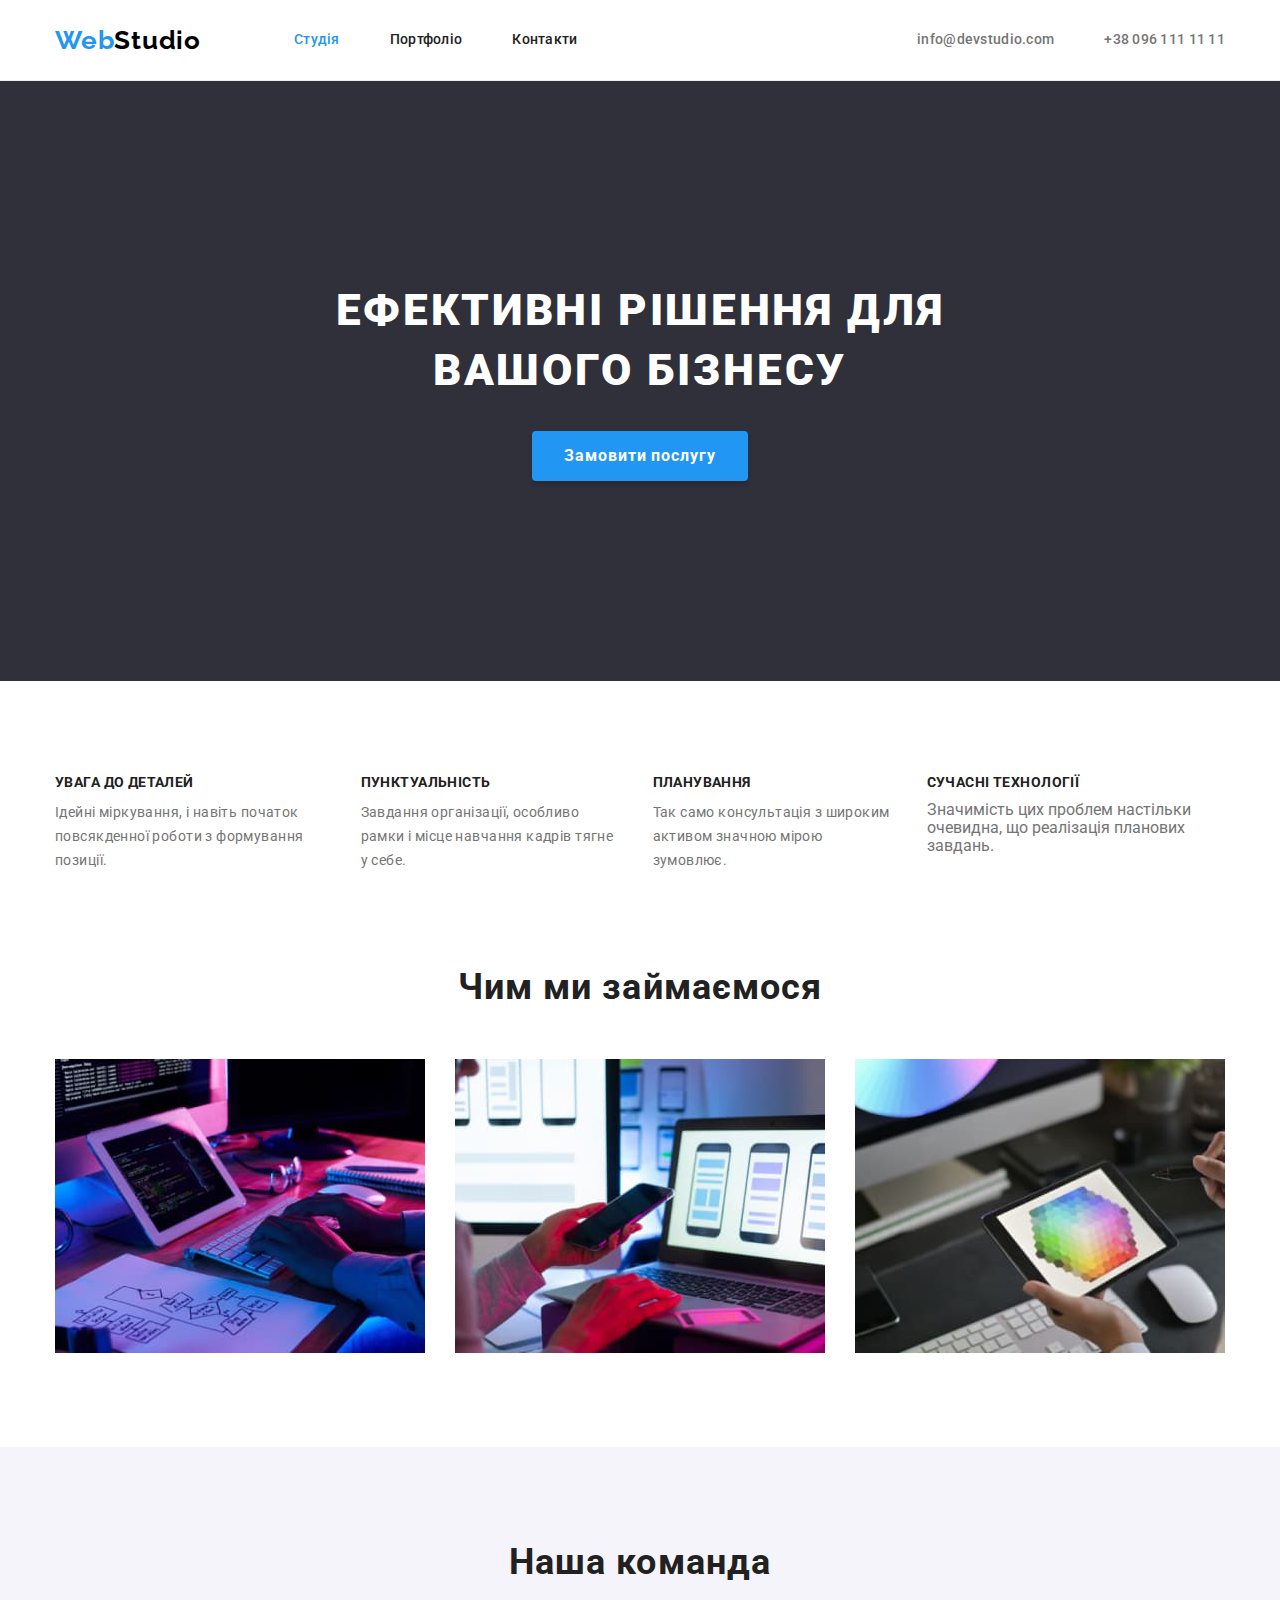
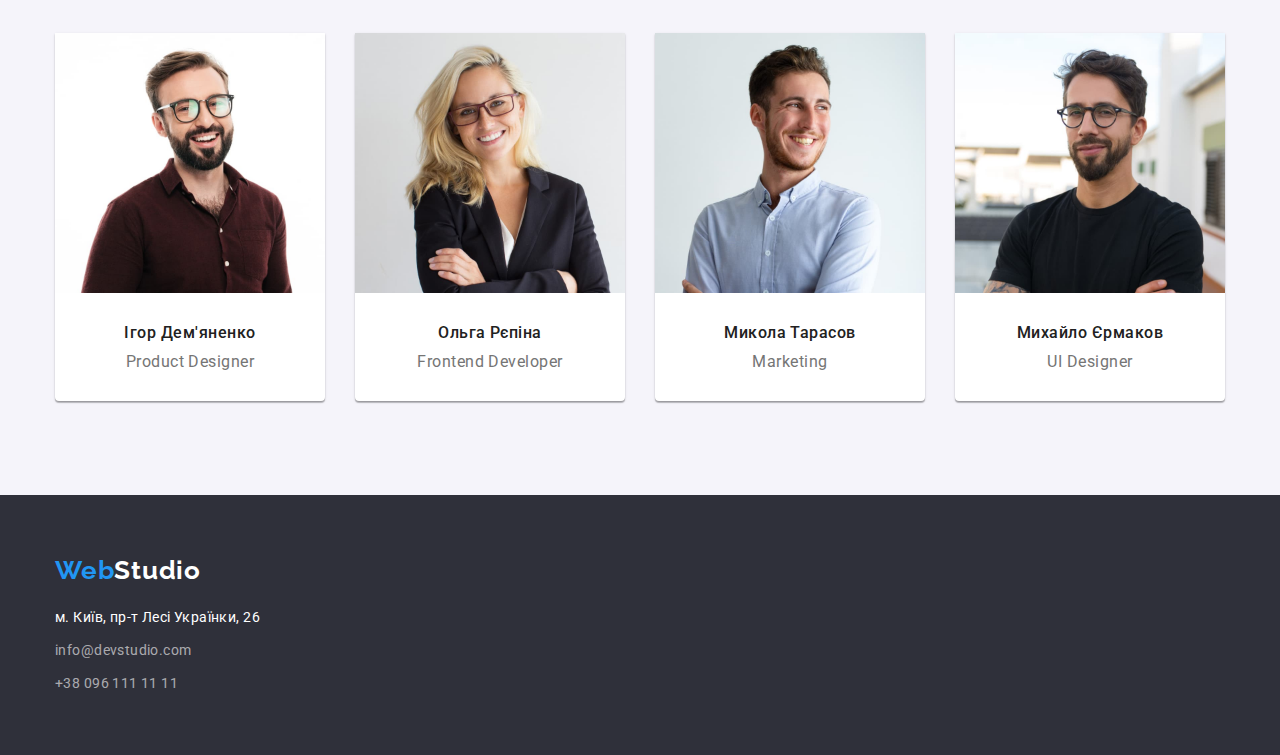
==== index.html @ 53625afb "1" ====
<!DOCTYPE html>
<html lang="uk">
  <head>
    <meta charset="UTF-8" />
    <meta http-equiv="X-UA-Compatible" content="IE=edge" />
    <meta name="viewport" content="width=device-width, initial-scale=1.0" />
    <title>Webstudio</title>
    <link rel="preconnect" href="https://fonts.googleapis.com" />
    <link rel="preconnect" href="https://fonts.gstatic.com" crossorigin />
    <link
      href="https://fonts.googleapis.com/css2?family=Raleway:wght@700&family=Roboto:wght@400;500;700;900&display=swap"
      rel="stylesheet"
    />
    <link
      rel="stylesheet"
      href="https://cdnjs.cloudflare.com/ajax/libs/modern-normalize/1.1.0/modern-normalize.min.css"
    />
    <link rel="stylesheet" href="./css/styles.css" />
  </head>
  <body>
    <!-- HEADER -->
    <header class="header">
      <div class="container head">
        <nav class="main-nav">
          <a href="./index.html" class="logo"
            ><span class="web">Web</span><span class="studio">Studio</span></a
          >
          <ul class="list">
            <li class="item">
              <a href="./index.html" class="link current">Студія</a>
            </li>
            <li class="item">
              <a href="./portfolio.html" class="link">Портфоліо</a>
            </li>
            <li class="item">
              <a href="" class="link">Контакти</a>
            </li>
          </ul>
        </nav>

        <ul class="contacts">
          <li class="item">
            <a href="mailto:info@devstudio.com" class="link">info@devstudio.com</a>
          </li>
          <li class="item">
            <a href="tel:+380961111111" class="link">+38 096 111 11 11</a>
          </li>
        </ul>
      </div>
    </header>

    <main>
      <!-- HERO -->
      <section class="hero">
        <h1 class="title">Ефективні рішення для вашого бізнесу</h1>
        <button type="button" class="hero-button">Замовити послугу</button>
      </section>

      <!-- VALUES -->
      <section class="section value">
        <div class="container">
          <h2 class="section-title hidden">Наші корпоративні цінності</h2>
          <ul class="value-list">
            <li class="item">
              <h3 class="title">УВАГА ДО ДЕТАЛЕЙ</h3>
              <p class="text">
                Ідейні міркування, і навіть початок повсякденної роботи з формування позиції.
              </p>
            </li>
            <li class="item">
              <h3 class="title">ПУНКТУАЛЬНІСТЬ</h3>
              <p class="text">
                Завдання організації, особливо рамки і місце навчання кадрів тягне у себе.
              </p>
            </li>
            <li class="item">
              <h3 class="title">ПЛАНУВАННЯ</h3>
              <p class="text">Так само консультація з широким активом значною мірою зумовлює.</p>
            </li>
            <li class="item">
              <h3 class="title">СУЧАСНІ ТЕХНОЛОГІЇ</h3>
              <p>Значимість цих проблем настільки очевидна, що реалізація планових завдань.</p>
            </li>
          </ul>
        </div>
      </section>

      <!-- LABOUR -->
      <section class="section labour">
        <div class="container">
          <h2 class="section-title">Чим ми займаємося</h2>
          <ul class="labour-list">
            <li class="item">
              <img
                src="./images/desktop.jpg"
                width="370"
                height="294"
                alt="робочий стол з комп'ютером"
                class="labour-image"
              />
            </li>
            <li class="item">
              <img
                src="./images/laptop.jpg"
                width="370"
                height="294"
                alt="ноутбук"
                class="labour-image"
              />
            </li>
            <li class="item">
              <img
                src="./images/tablet.jpg"
                width="370"
                height="294"
                alt="планшет"
                class="labour-image"
              />
            </li>
          </ul>
        </div>
      </section>

      <!-- TEAM -->
      <section class="section team">
        <div class="container">
          <h2 class="section-title">Наша команда</h2>
          <ul class="team-list">
            <li class="item">
              <img
                src="./images/igor-demyanenko.jpg"
                alt="фото чоловіка"
                width="270"
                height="260"
                class="team-member"
              />
              <h3 class="title">Ігор Дем'яненко</h3>
              <p class="text">Product Designer</p>
            </li>
            <li class="item">
              <img
                src="./images/olga-repina.jpg"
                alt="фото жінки"
                width="270"
                height="260"
                class="team-member"
              />
              <h3 class="title">Ольга Рєпіна</h3>
              <p class="text">Frontend Developer</p>
            </li>
            <li class="item">
              <img
                src="./images/micola-tarasov.jpg"
                alt="фото чоловіка"
                width="270"
                height="260"
                class="team-member"
              />
              <h3 class="title">Микола Тарасов</h3>
              <p class="text">Marketing</p>
            </li>
            <li class="item">
              <img
                src="./images/mikhailo-ermakov.jpg"
                alt="фото чоловіка"
                width="270"
                height="260"
                class="team-member"
              />
              <h3 class="title">Михайло Єрмаков</h3>
              <p class="text">UI Designer</p>
            </li>
          </ul>
        </div>
      </section>
    </main>

    <!-- FOOTER -->
    <footer class="foot">
      <div class="container">
        <a href="./index.html" class="logo"
          ><span class="web">Web</span><span class="studio">Studio</span></a
        >
        <address>
          <ul class="adress">
            <li class="street-adress item">
              <a
                href="https://www.google.com.ua/maps/place/%D0%B1%D1%83%D0%BB.+%D0%9B%D0%B5%D1%81%D0%B8+%D0%A3%D0%BA%D1%80%D0%B0%D0%B8%D0%BD%D0%BA%D0%B8,+26,+%D0%9A%D0%B8%D0%B5%D0%B2,+02000/@50.4265841,30.5361971,17z"
                class="link"
                >м. Київ, пр-т Лесі Українки, 26</a
              >
            </li>
            <li class="mail-adress item">
              <a href="mailto:info@devstudio.com" class="link">info@devstudio.com</a>
            </li>
            <li class="phone-adress item">
              <a href="tel:+380961111111" class="link">+38 096 111 11 11</a>
            </li>
          </ul>
        </address>
      </div>
    </footer>
  </body>
</html>
---- css/styles.css ----
:root {
  --main-text-color: #757575;
  --secondary-text-color: #212121;
  --accent-color: #2196f3;
  --main-background-color: #f5f5f5;
  --secondary-background-color: #f5f4fa;
  --white-color: #ffffff;
  --banner-background-color: #2f303a;
  --black-color: #000000;
}

/* RESET */

ul {
  list-style: none;
  padding: 0;
  margin: 0;
}

a {
  text-decoration: none;
  color: inherit;
}

h1,
h2,
h3,
h4,
p {
  margin: 0;
}

img {
  display: block;
  max-width: 100%;
  height: auto;
}

/*  COMMON STYLES */

body {
  max-width: 1600px;
  margin: 0 auto;

  color: var(--main-text-color);
  font-family: 'Roboto', sans-serif;
}

.section {
  padding-top: 94px;
  padding-bottom: 94px;
}

.container {
  width: 1200px;
  margin-left: auto;
  margin-right: auto;
  padding-left: 15px;
  padding-right: 15px;
}

.title {
  color: var(--secondary-text-color);
}

.hidden {
  display: none;
}

.section-title {
  margin-bottom: 50px;

  font-weight: 700;
  font-size: 36px;
  line-height: 1.17;
  text-align: center;
  letter-spacing: 0.03em;
  color: var(--secondary-text-color);
}

/* HEADER */

.header {
  border-bottom: 1px solid #ececec;
}

.head.container {
  display: flex;
  align-items: center;
}

/* LOGO */

.logo {
  margin-right: 93px;

  font-family: 'Raleway', sans-serif;
  font-weight: 700;
  font-size: 26px;
  line-height: 1.19;
  letter-spacing: 0.03em;
  color: var(--accent-color);
}

.logo .studio {
  color: var(--black-color);
}

/*  MAIN NAVIGATION */

.main-nav {
  display: flex;
  align-items: center;
}

.main-nav .list {
  display: flex;
}

.main-nav .item + .item {
  margin-left: 50px;
}

.main-nav .link {
  display: block;
  padding-top: 32px;
  padding-bottom: 32px;

  font-weight: 500;
  font-size: 14px;
  line-height: 1.14;
  letter-spacing: 0.02em;

  color: var(--secondary-text-color);
}

.main-nav .link:hover,
.main-nav .link:focus,
.current.link {
  color: var(--accent-color);
}

/* CONTACTS */

.contacts {
  display: flex;
  margin-left: auto;
}

.contacts .item + .item {
  margin-left: 50px;
}

.contacts .link {
  display: block;
  padding-top: 32px;
  padding-bottom: 32px;

  font-weight: 500;
  font-size: 14px;
  line-height: 1.14;
  letter-spacing: 0.02em;
}

.contacts .link:hover,
.contacts .link:focus {
  color: var(--accent-color);
}

/* HERO */

.hero {
  padding-top: 200px;
  padding-bottom: 200px;

  text-align: center;
  background-color: var(--banner-background-color);
}

.hero .title {
  width: 696px;
  margin-right: auto;
  margin-left: auto;
  margin-bottom: 30px;

  font-weight: 900;
  font-size: 44px;
  line-height: 1.36;
  letter-spacing: 0.06em;
  text-transform: uppercase;
  color: var(--white-color);
}

.hero-button {
  padding: 8px 30px;
  border-radius: 4px;

  font-family: inherit;
  font-weight: 700;
  font-size: 16px;
  line-height: 1.88;
  letter-spacing: 0.06em;
  cursor: pointer;

  color: var(--white-color);
  background-color: var(--accent-color);
  border-color: transparent;

  box-shadow: 0px 4px 4px rgba(0, 0, 0, 0.15);
}

/* VALUES */

.value-list {
  display: flex;
}

.value-list .item:not(:last-child) {
  margin-right: 30px;
}

.section.value {
  padding-bottom: 0;
}

.value-list .title {
  margin-bottom: 10px;

  font-weight: 700;
  font-size: 14px;
  line-height: 1.14;
  letter-spacing: 0.03em;
  text-transform: uppercase;
}

.value-list .text {
  font-weight: 400;
  font-size: 14px;
  line-height: 1.71;
  letter-spacing: 0.03em;
}

/* LABOURS */

.labour-list {
  display: flex;
}

.labour-list .item.item:not(:last-child) {
  margin-right: 30px;
}

/* TEAM */

.team.section {
  background-color: var(--secondary-background-color);
}

.team-list {
  display: flex;
}

.team-list .item:not(:last-child) {
  margin-right: 30px;
}

.team-list .title {
  padding-top: 30px;
  margin-bottom: 10px;

  font-weight: 500;
  font-size: 16px;
  line-height: 1.19;
  text-align: center;
  letter-spacing: 0.03em;
}

.team-list .text {
  padding-bottom: 30px;

  font-weight: 400;
  font-size: 16px;
  line-height: 1.19;
  text-align: center;
  letter-spacing: 0.03em;
}

.team-list .item {
  border-radius: 0px 0px 4px 4px;

  background-color: var(--white-color);
  box-shadow: 0px 1px 3px rgba(0, 0, 0, 0.12), 0px 1px 1px rgba(0, 0, 0, 0.14),
    0px 2px 1px rgba(0, 0, 0, 0.2);
}

/*  FOOTER */

.foot {
  padding-top: 60px;
  padding-bottom: 60px;

  background-color: var(--banner-background-color);
}

.foot .studio {
  color: var(--white-color);
}

.foot .logo {
  display: block;
  margin-bottom: 20px;
  margin-right: 0;
}

.adress .item.item:not(:last-child) {
  margin-bottom: 9px;
}

.adress .link {
  font-weight: 400;
  font-size: 14px;
  line-height: 1.71;
  letter-spacing: 0.03em;
  font-style: normal;
}

.street-adress .link {
  color: var(--white-color);
}

.mail-adress .link,
.phone-adress .link {
  color: rgba(255, 255, 255, 0.6);
}

.adress .link:hover,
.adress .link:focus {
  color: var(--accent-color);
}

/* PORTFOLIO */

/*  BUTTON */

.button-list {
  display: flex;
  justify-content: center;
  margin-bottom: 50px;
}

.button {
  padding: 4px 20px;
  border-radius: 4px;
  border-color: transparent;

  font-family: inherit;
  font-weight: 500;
  font-size: 16px;
  line-height: 1.62;
  letter-spacing: 0.03em;

  color: var(--secondary-text-color);
  background-color: var(--secondary-background-color);
  border-color: transparent;
}

.button-list .item:not(:last-child) {
  margin-right: 8px;
}

.button:hover,
.button:focus {
  color: var(--white-color);
  background-color: var(--accent-color);
  cursor: pointer;
}

/*  WORKS */

.work-list {
  display: flex;
  flex-wrap: wrap;
  gap: 30px;
}

.work-list .item {
  /* flex-basis: calc((100%-2 * 30px) / 3); */
  width: 370px;
}

/* .work-list .item:nth-last-child(n + 4) {
  margin-bottom: 30px;
}

.work-list .item:not(:nth-child(3n)) {
  margin-right: 30px;
} */

.work-list .title {
  margin-bottom: 4px;

  font-weight: 700;
  font-size: 18px;
  line-height: 2;
  letter-spacing: 0.06em;
}

.work-list .text {
  font-weight: 400;
  font-size: 16px;
  line-height: 1.88;
  letter-spacing: 0.03em;
}

.work-item-description {
  padding: 20px 24px;
  border-left: 1px solid #eeeeee;
  border-right: 1px solid #eeeeee;
  border-bottom: 1px solid #eeeeee;
}
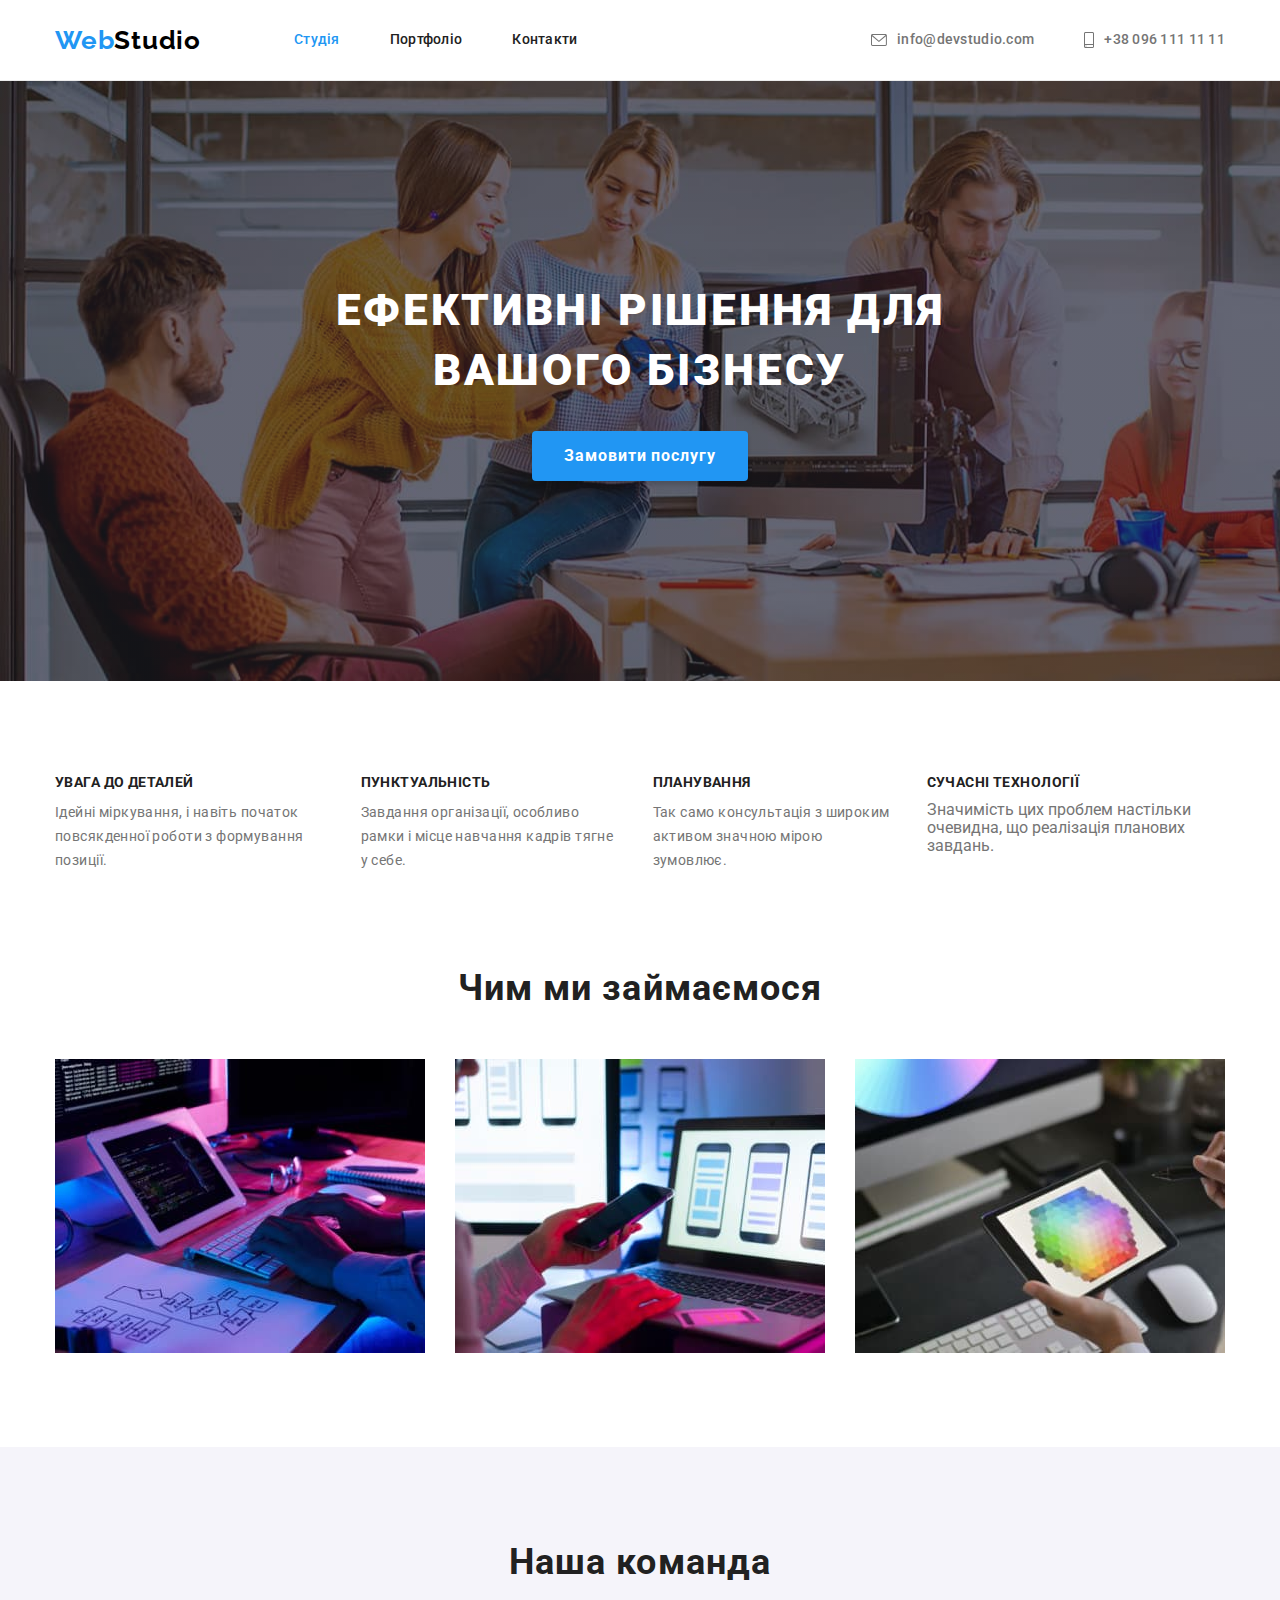
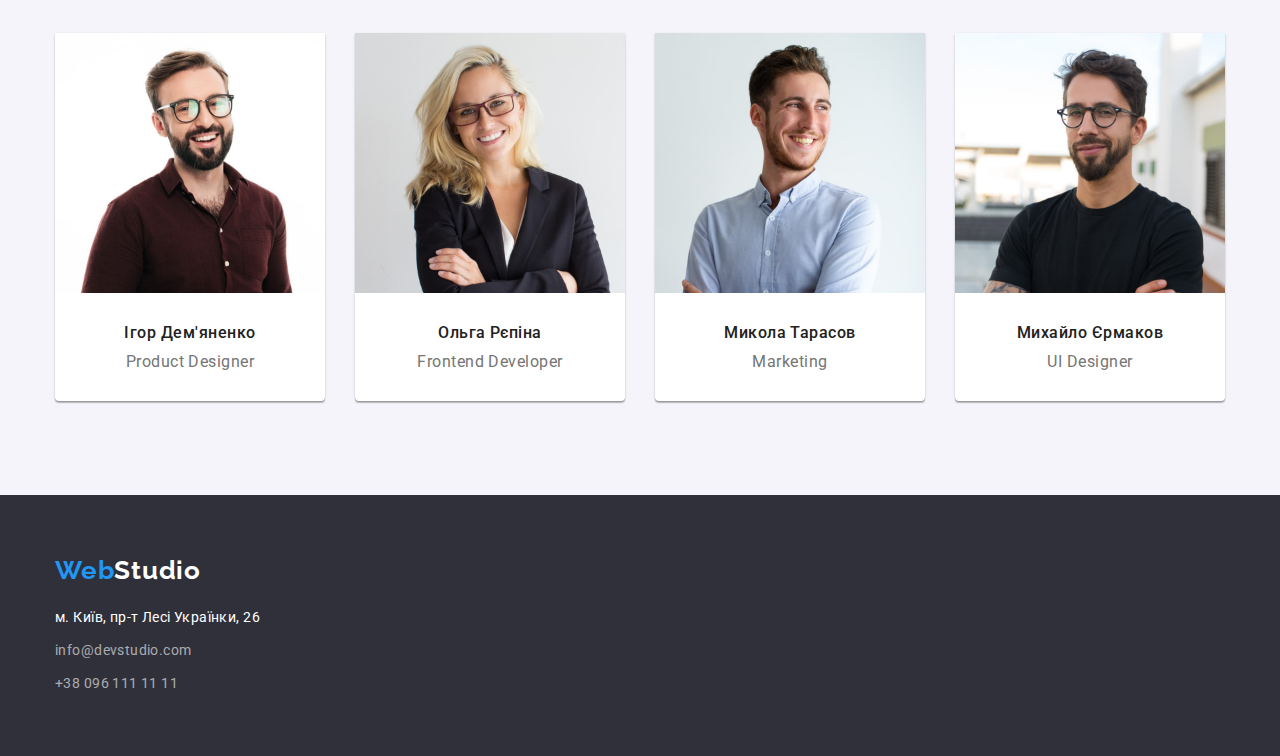
==== commit 16aa321e: "header svg" ====
--- a/index.html
+++ b/index.html
@@ -40,10 +40,20 @@
 
         <ul class="contacts">
           <li class="item">
-            <a href="mailto:info@devstudio.com" class="link">info@devstudio.com</a>
+            <a href="mailto:info@devstudio.com" class="link">
+              <svg width="16" height="12" class="contacts-icon">
+                <use href="./images/icons.svg#icon-envelope"></use>
+              </svg>
+              info@devstudio.com</a
+            >
           </li>
           <li class="item">
-            <a href="tel:+380961111111" class="link">+38 096 111 11 11</a>
+            <a href="tel:+380961111111" class="link">
+              <svg width="10" height="16" class="contacts-icon">
+                <use href="./images/icons.svg#icon-smartphone"></use>
+              </svg>
+              +38 096 111 11 11</a
+            >
           </li>
         </ul>
       </div>
--- a/css/styles.css
+++ b/css/styles.css
@@ -152,7 +152,8 @@
 }
 
 .contacts .link {
-  display: block;
+  display: inline-flex;
+  align-items: center;
   padding-top: 32px;
   padding-bottom: 32px;
 
@@ -160,11 +161,17 @@
   font-size: 14px;
   line-height: 1.14;
   letter-spacing: 0.02em;
+  fill: var(--main-text-color);
+}
+
+.contacts-icon {
+  margin-right: 10px;
 }
 
 .contacts .link:hover,
 .contacts .link:focus {
   color: var(--accent-color);
+  fill: var(--accent-color);
 }
 
 /* HERO */
@@ -175,6 +182,8 @@
 
   text-align: center;
   background-color: var(--banner-background-color);
+  background-image: linear-gradient(to right, rgba(47, 48, 58, 0.4), rgba(47, 48, 58, 0.4)),
+    url(../images/banner.jpg);
 }
 
 .hero .title {
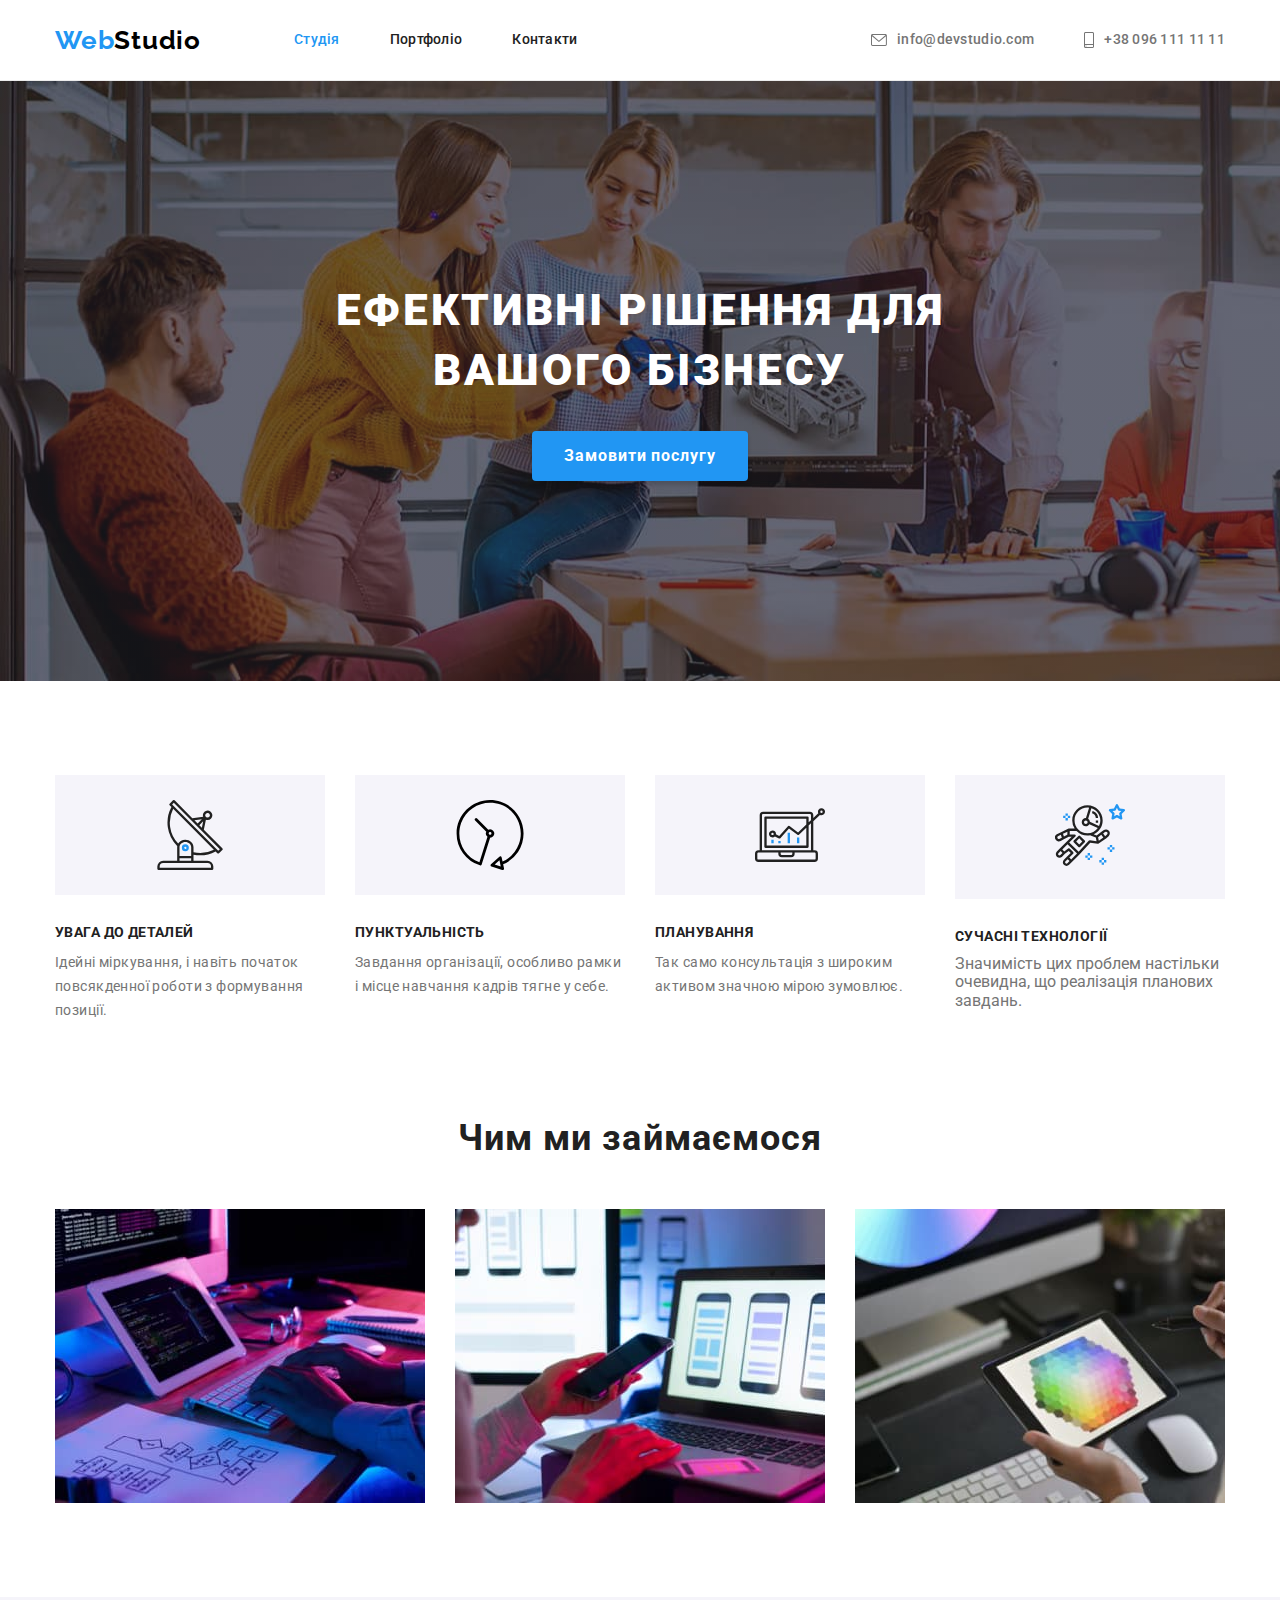
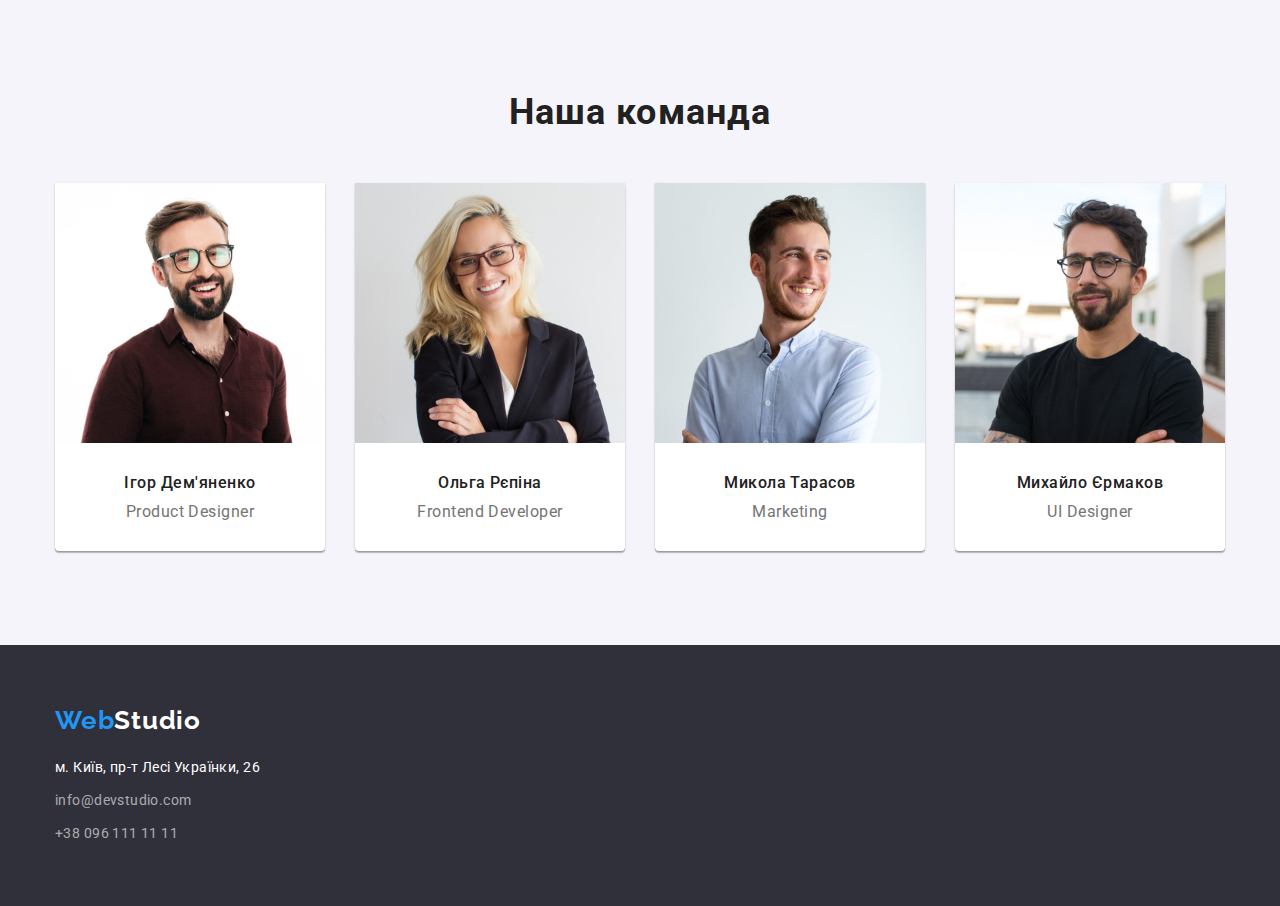
==== commit fb441914: "values-icon" ====
--- a/index.html
+++ b/index.html
@@ -72,22 +72,43 @@
           <h2 class="section-title hidden">Наші корпоративні цінності</h2>
           <ul class="value-list">
             <li class="item">
+              <div class="value-icon-container">
+                <svg width="70" height="70" class="value-icon">
+                  <use href="./images/icons.svg#icon-antenna"></use>
+                </svg>
+              </div>
+
               <h3 class="title">УВАГА ДО ДЕТАЛЕЙ</h3>
               <p class="text">
                 Ідейні міркування, і навіть початок повсякденної роботи з формування позиції.
               </p>
             </li>
             <li class="item">
+              <div class="value-icon-container">
+                <svg width="70" height="70" class="value-icon">
+                  <use href="./images/icons.svg#icon-Vector"></use>
+                </svg>
+              </div>
               <h3 class="title">ПУНКТУАЛЬНІСТЬ</h3>
               <p class="text">
                 Завдання організації, особливо рамки і місце навчання кадрів тягне у себе.
               </p>
             </li>
             <li class="item">
+              <div class="value-icon-container">
+                <svg width="70" height="70" class="value-icon">
+                  <use href="./images/icons.svg#icon-diagram"></use>
+                </svg>
+              </div>
               <h3 class="title">ПЛАНУВАННЯ</h3>
               <p class="text">Так само консультація з широким активом значною мірою зумовлює.</p>
             </li>
             <li class="item">
+              <div class="value-icon-container">
+                <svg width="70" height="70" class="value-astronaut">
+                  <use href="./images/icons.svg#icon-astronaut"></use>
+                </svg>
+              </div>
               <h3 class="title">СУЧАСНІ ТЕХНОЛОГІЇ</h3>
               <p>Значимість цих проблем настільки очевидна, що реалізація планових завдань.</p>
             </li>
--- a/css/styles.css
+++ b/css/styles.css
@@ -249,6 +249,16 @@
   letter-spacing: 0.03em;
 }
 
+.value-icon-container {
+  padding: 25px 100px;
+  margin-bottom: 30px;
+
+  background-color: var(--secondary-background-color);
+}
+
+.value-icon {
+  display: block;
+}
 /* LABOURS */
 
 .labour-list {
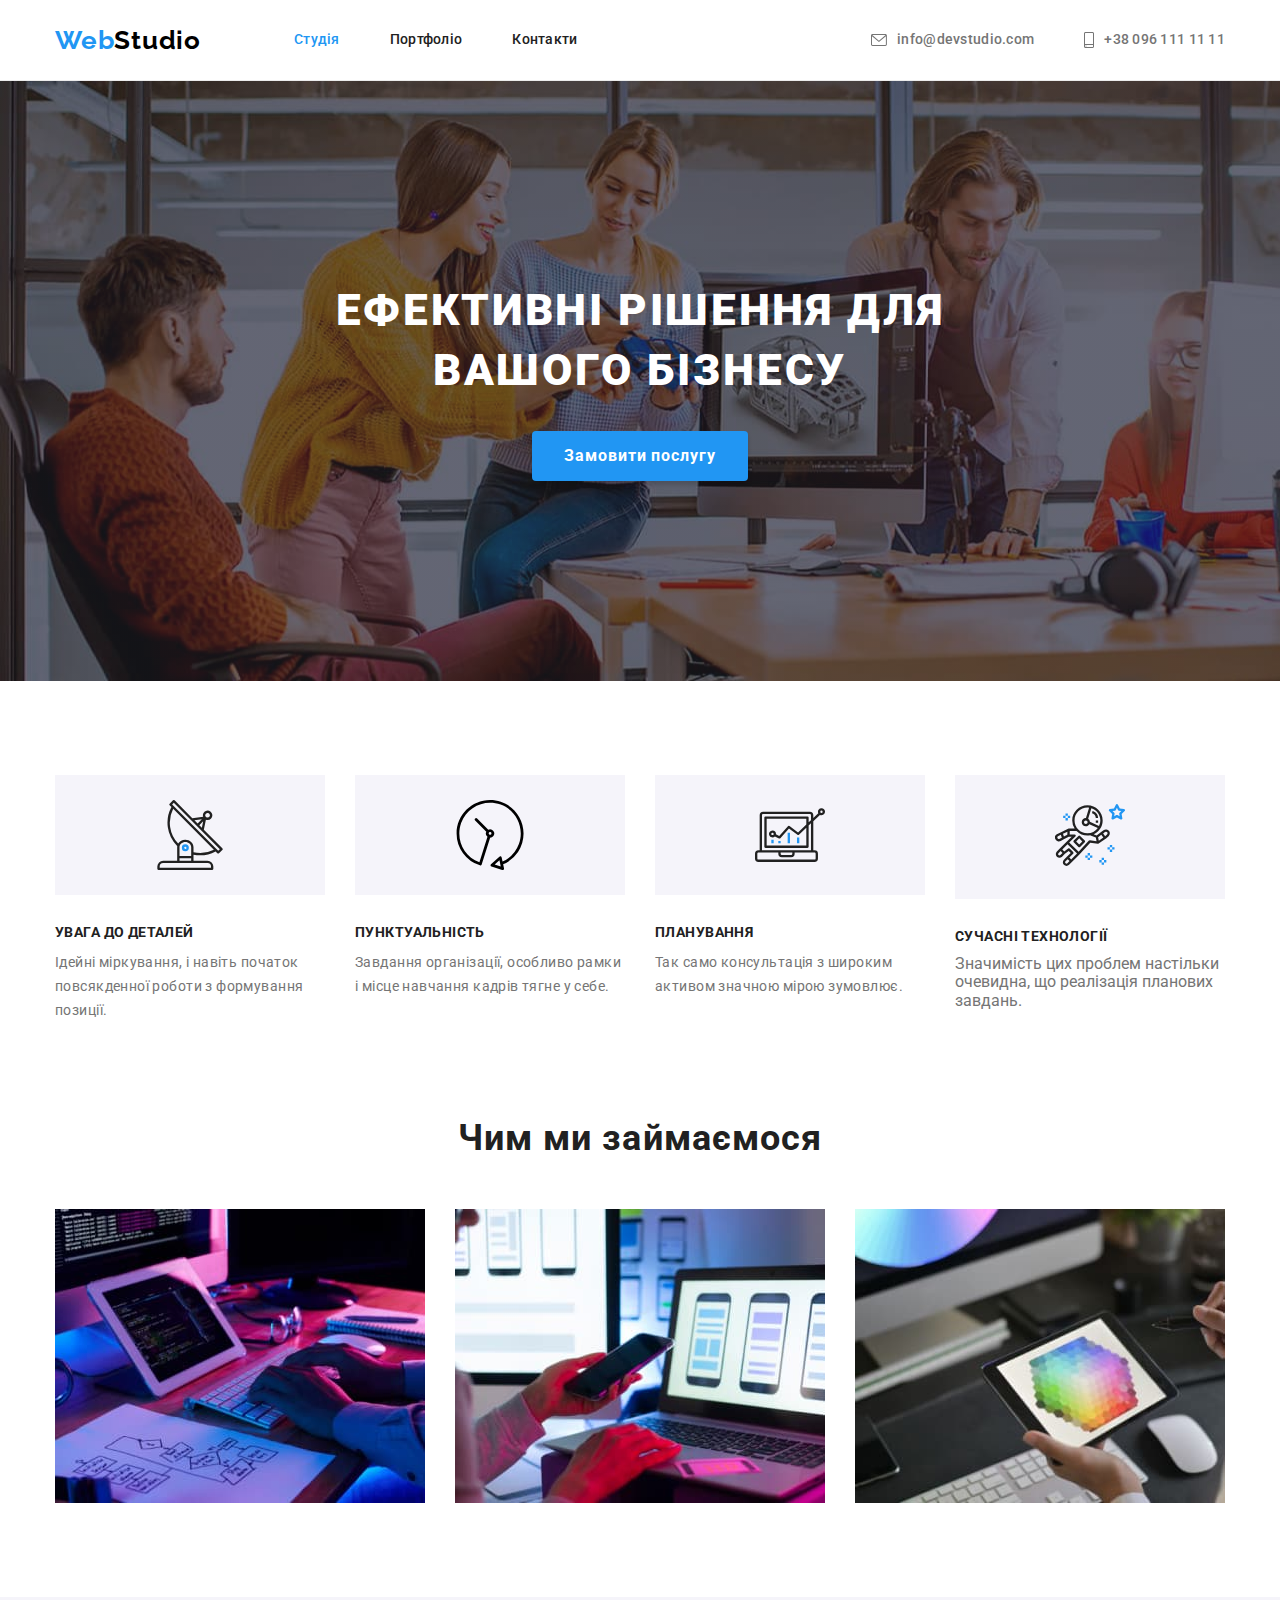
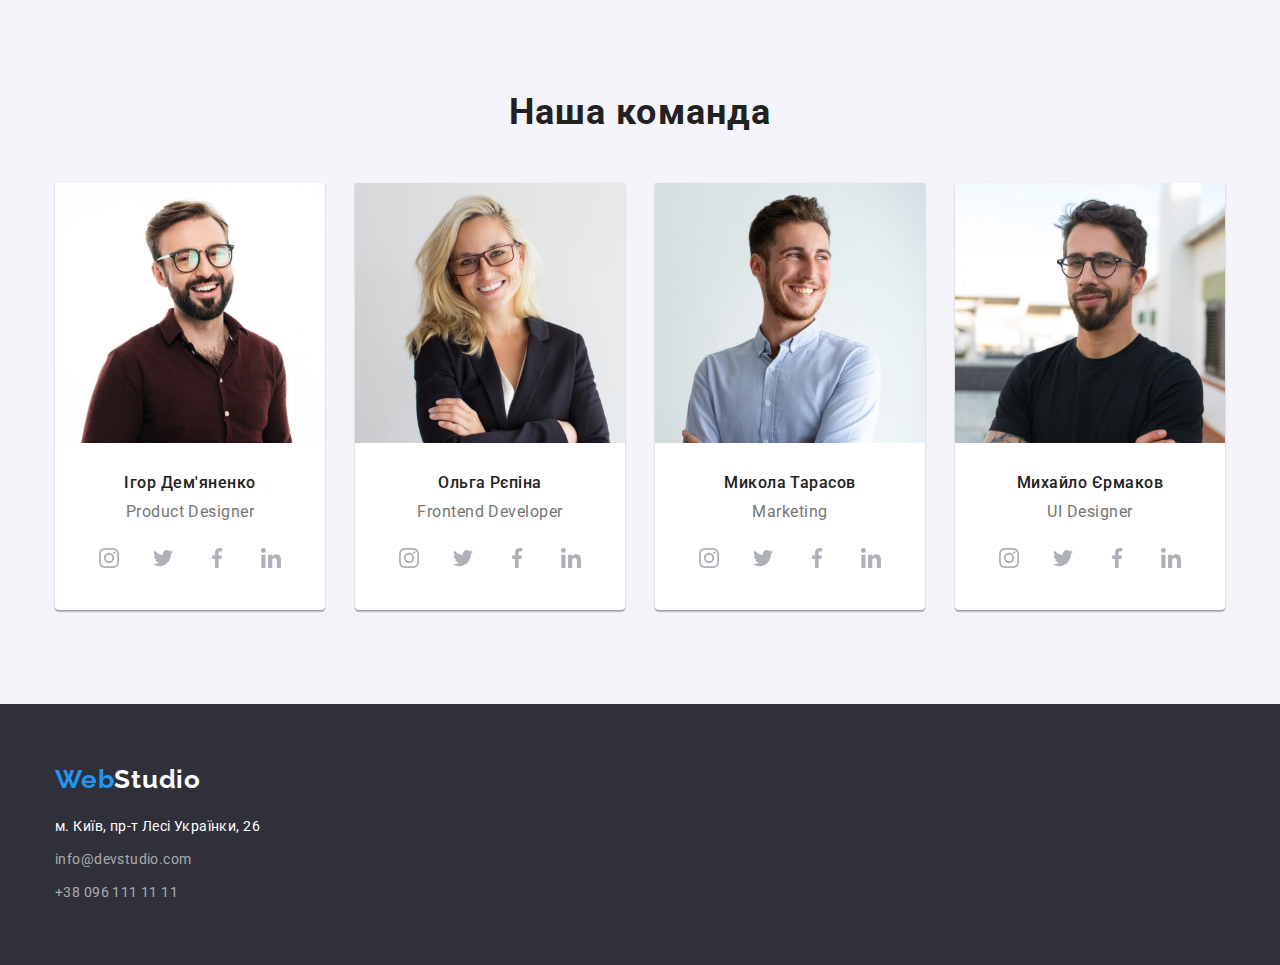
==== commit 1974d734: "team-network-links" ====
--- a/index.html
+++ b/index.html
@@ -167,6 +167,36 @@
               />
               <h3 class="title">Ігор Дем'яненко</h3>
               <p class="text">Product Designer</p>
+              <ul class="team-network-list">
+                <li class="team-network-item">
+                  <a href="" class="team-network-link">
+                    <svg width="20" height="20" class="image-svg network-icon">
+                      <use href="./images/icons.svg#icon-instagram"></use>
+                    </svg>
+                  </a>
+                </li>
+                <li class="team-network-item">
+                  <a href="" class="team-network-link">
+                    <svg width="20" height="20" class="image-svg">
+                      <use href="./images/icons.svg#icon-twitter"></use>
+                    </svg>
+                  </a>
+                </li>
+                <li class="team-network-item">
+                  <a href="" class="team-network-link">
+                    <svg width="20" height="20" class="image-svg">
+                      <use href="./images/icons.svg#icon-facebook"></use>
+                    </svg>
+                  </a>
+                </li>
+                <li class="team-network-item">
+                  <a href="" class="team-network-link">
+                    <svg width="20" height="20" class="image-svg">
+                      <use href="./images/icons.svg#icon-linkedin"></use>
+                    </svg>
+                  </a>
+                </li>
+              </ul>
             </li>
             <li class="item">
               <img
@@ -178,6 +208,36 @@
               />
               <h3 class="title">Ольга Рєпіна</h3>
               <p class="text">Frontend Developer</p>
+              <ul class="team-network-list">
+                <li class="team-network-item">
+                  <a href="" class="team-network-link">
+                    <svg width="20" height="20" class="image-svg network-icon">
+                      <use href="./images/icons.svg#icon-instagram"></use>
+                    </svg>
+                  </a>
+                </li>
+                <li class="team-network-item">
+                  <a href="" class="team-network-link">
+                    <svg width="20" height="20" class="image-svg">
+                      <use href="./images/icons.svg#icon-twitter"></use>
+                    </svg>
+                  </a>
+                </li>
+                <li class="team-network-item">
+                  <a href="" class="team-network-link">
+                    <svg width="20" height="20" class="image-svg">
+                      <use href="./images/icons.svg#icon-facebook"></use>
+                    </svg>
+                  </a>
+                </li>
+                <li class="team-network-item">
+                  <a href="" class="team-network-link">
+                    <svg width="20" height="20" class="image-svg">
+                      <use href="./images/icons.svg#icon-linkedin"></use>
+                    </svg>
+                  </a>
+                </li>
+              </ul>
             </li>
             <li class="item">
               <img
@@ -189,6 +249,36 @@
               />
               <h3 class="title">Микола Тарасов</h3>
               <p class="text">Marketing</p>
+              <ul class="team-network-list">
+                <li class="team-network-item">
+                  <a href="" class="team-network-link">
+                    <svg width="20" height="20" class="image-svg network-icon">
+                      <use href="./images/icons.svg#icon-instagram"></use>
+                    </svg>
+                  </a>
+                </li>
+                <li class="team-network-item">
+                  <a href="" class="team-network-link">
+                    <svg width="20" height="20" class="image-svg">
+                      <use href="./images/icons.svg#icon-twitter"></use>
+                    </svg>
+                  </a>
+                </li>
+                <li class="team-network-item">
+                  <a href="" class="team-network-link">
+                    <svg width="20" height="20" class="image-svg">
+                      <use href="./images/icons.svg#icon-facebook"></use>
+                    </svg>
+                  </a>
+                </li>
+                <li class="team-network-item">
+                  <a href="" class="team-network-link">
+                    <svg width="20" height="20" class="image-svg">
+                      <use href="./images/icons.svg#icon-linkedin"></use>
+                    </svg>
+                  </a>
+                </li>
+              </ul>
             </li>
             <li class="item">
               <img
@@ -200,6 +290,36 @@
               />
               <h3 class="title">Михайло Єрмаков</h3>
               <p class="text">UI Designer</p>
+              <ul class="team-network-list">
+                <li class="team-network-item">
+                  <a href="" class="team-network-link">
+                    <svg width="20" height="20" class="image-svg network-icon">
+                      <use href="./images/icons.svg#icon-instagram"></use>
+                    </svg>
+                  </a>
+                </li>
+                <li class="team-network-item">
+                  <a href="" class="team-network-link">
+                    <svg width="20" height="20" class="image-svg">
+                      <use href="./images/icons.svg#icon-twitter"></use>
+                    </svg>
+                  </a>
+                </li>
+                <li class="team-network-item">
+                  <a href="" class="team-network-link">
+                    <svg width="20" height="20" class="image-svg">
+                      <use href="./images/icons.svg#icon-facebook"></use>
+                    </svg>
+                  </a>
+                </li>
+                <li class="team-network-item">
+                  <a href="" class="team-network-link">
+                    <svg width="20" height="20" class="image-svg">
+                      <use href="./images/icons.svg#icon-linkedin"></use>
+                    </svg>
+                  </a>
+                </li>
+              </ul>
             </li>
           </ul>
         </div>
--- a/css/styles.css
+++ b/css/styles.css
@@ -7,6 +7,7 @@
   --white-color: #ffffff;
   --banner-background-color: #2f303a;
   --black-color: #000000;
+  --background-icon0color: #afb1b8;
 }
 
 /* RESET */
@@ -36,6 +37,12 @@
   height: auto;
 }
 
+/* UTILITES */
+
+.image-svg {
+  display: block;
+}
+
 /*  COMMON STYLES */
 
 body {
@@ -295,7 +302,7 @@
 }
 
 .team-list .text {
-  padding-bottom: 30px;
+  margin-bottom: 15px;
 
   font-weight: 400;
   font-size: 16px;
@@ -304,12 +311,37 @@
   letter-spacing: 0.03em;
 }
 
-.team-list .item {
+.team-list > .item {
   border-radius: 0px 0px 4px 4px;
 
   background-color: var(--white-color);
   box-shadow: 0px 1px 3px rgba(0, 0, 0, 0.12), 0px 1px 1px rgba(0, 0, 0, 0.14),
     0px 2px 1px rgba(0, 0, 0, 0.2);
+}
+
+.team-network-list {
+  display: inline-flex;
+  padding-right: 32px;
+  padding-bottom: 30px;
+  padding-left: 32px;
+}
+
+.team-network-item:not(:last-child) {
+  margin-right: 10px;
+}
+
+.team-network-link {
+  display: inline-flex;
+  padding: 12px;
+  border-radius: 50%;
+
+  fill: var(--background-icon0color);
+}
+
+.team-network-link:hover,
+.team-network-link:focus {
+  fill: var(--white-color);
+  background-color: var(--accent-color);
 }
 
 /*  FOOTER */
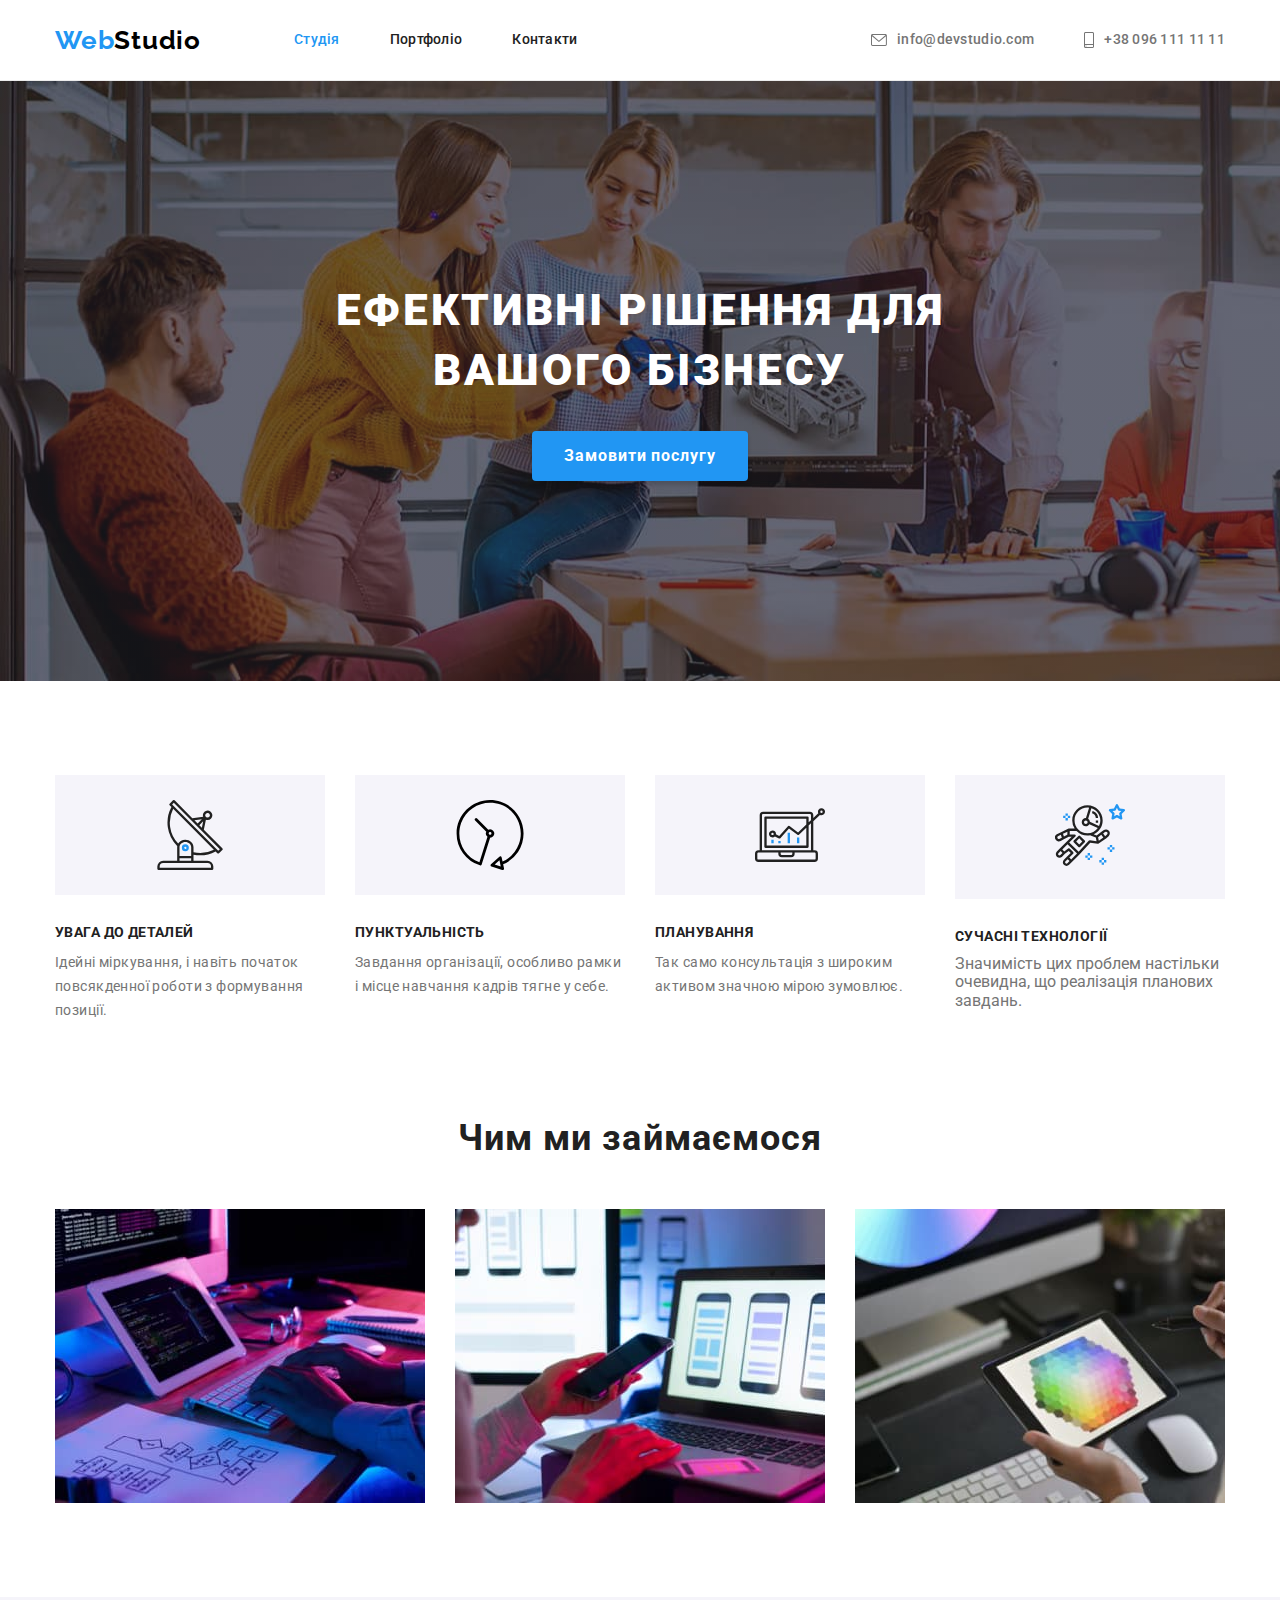
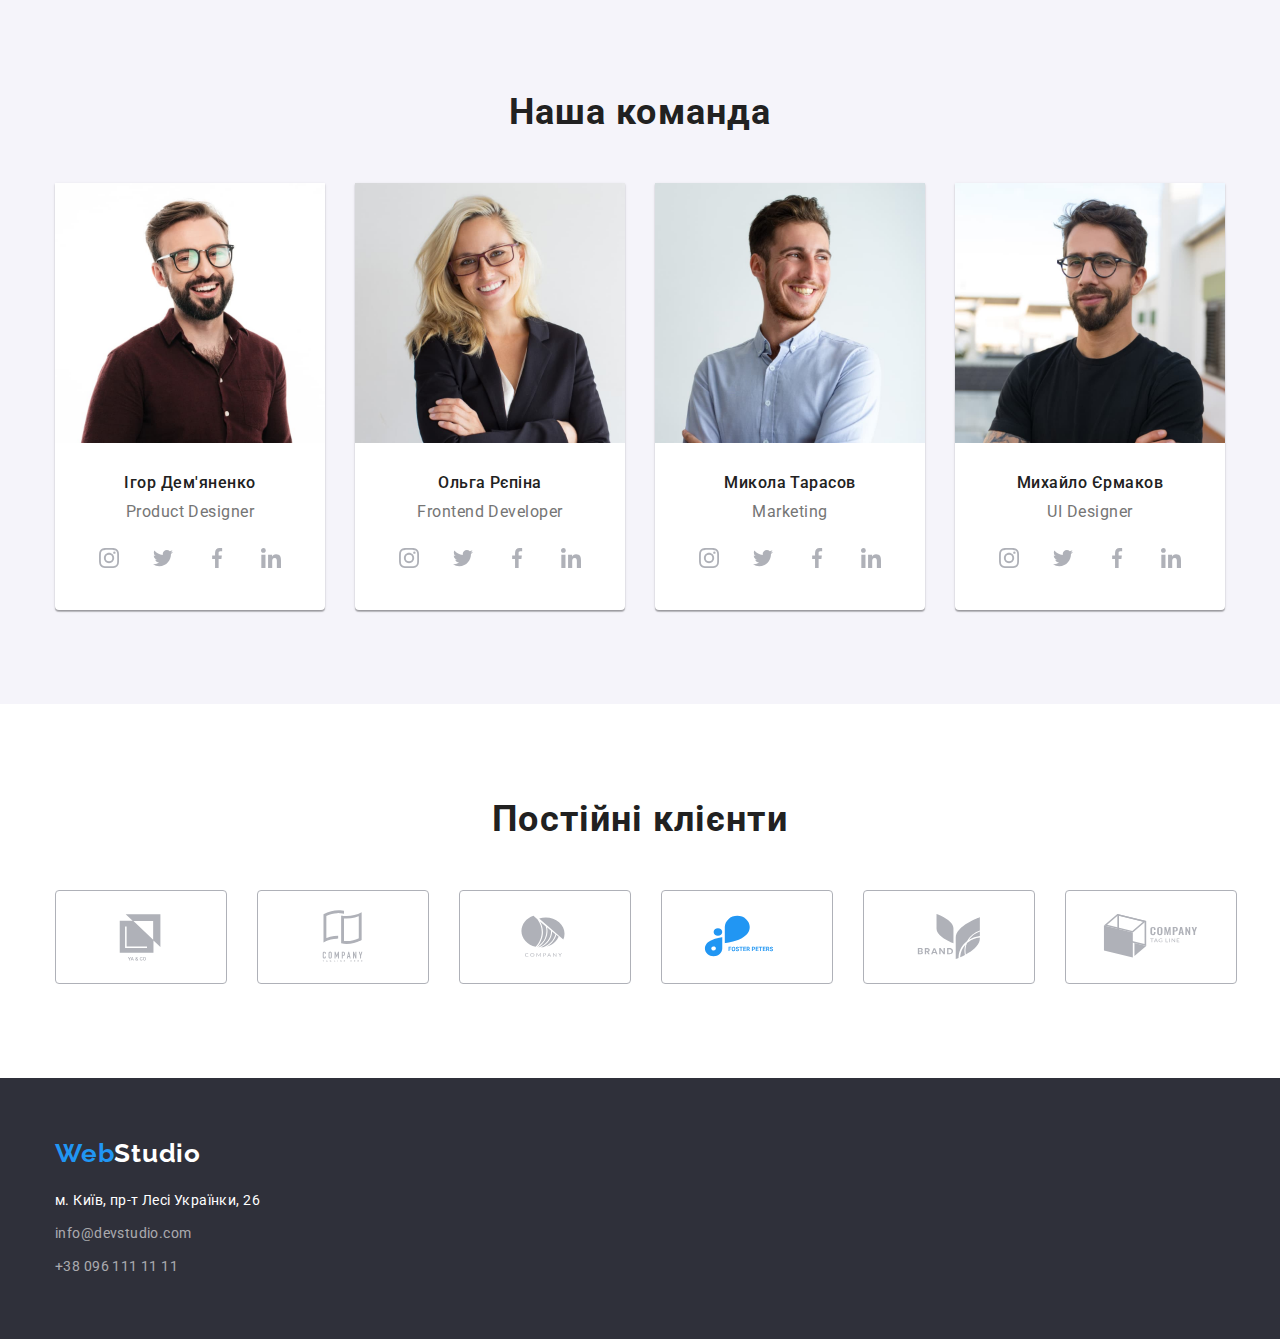
==== commit 92fd3bce: "clients position" ====
--- a/index.html
+++ b/index.html
@@ -324,6 +324,57 @@
           </ul>
         </div>
       </section>
+
+      <!-- ПЩСТІЙНІ КЛІЄНТИ -->
+      <section class="section">
+        <div class="container">
+          <h2 class="section-title">Постійні клієнти</h2>
+          <ul class="clients-list">
+            <li class="clients-item">
+              <a href="" class="clients-link">
+                <svg width="106" height="60">
+                  <use href="./images/icons.svg#icon-client-1"></use>
+                </svg>
+              </a>
+            </li>
+            <li class="clients-item">
+              <a href="" class="clients-link">
+                <svg width="106" height="60">
+                  <use href="./images/icons.svg#icon-client-2"></use>
+                </svg>
+              </a>
+            </li>
+            <li class="clients-item">
+              <a href="" class="clients-link">
+                <svg width="106" height="60">
+                  <use href="./images/icons.svg#icon-client-3"></use>
+                </svg>
+              </a>
+            </li>
+            <li class="clients-item">
+              <a href="" class="clients-link">
+                <svg width="106" height="60">
+                  <use href="./images/icons.svg#icon-client-4"></use>
+                </svg>
+              </a>
+            </li>
+            <li class="clients-item">
+              <a href="" class="clients-link">
+                <svg width="106" height="60">
+                  <use href="./images/icons.svg#icon-client-5"></use>
+                </svg>
+              </a>
+            </li>
+            <li class="clients-item">
+              <a href="" class="clients-link">
+                <svg width="106" height="60">
+                  <use href="./images/icons.svg#icon-client-6"></use>
+                </svg>
+              </a>
+            </li>
+          </ul>
+        </div>
+      </section>
     </main>
 
     <!-- FOOTER -->
--- a/css/styles.css
+++ b/css/styles.css
@@ -7,7 +7,7 @@
   --white-color: #ffffff;
   --banner-background-color: #2f303a;
   --black-color: #000000;
-  --background-icon0color: #afb1b8;
+  --background-icon-color: #afb1b8;
 }
 
 /* RESET */
@@ -335,13 +335,36 @@
   padding: 12px;
   border-radius: 50%;
 
-  fill: var(--background-icon0color);
+  fill: var(--background-icon-color);
 }
 
 .team-network-link:hover,
 .team-network-link:focus {
   fill: var(--white-color);
   background-color: var(--accent-color);
+}
+
+/* CLIENTS */
+
+.clients-list {
+  display: flex;
+}
+
+.clients-item {
+  border: 1px solid #afb1b8;
+  border-radius: 4px;
+}
+
+.clients-item:not(:last-child) {
+  margin-right: 30px;
+
+  border: 1px solid var(--background-icon-color);
+  border-radius: 4px;
+}
+
+.clients-link {
+  display: inline-flex;
+  padding: 16px 32px;
 }
 
 /*  FOOTER */
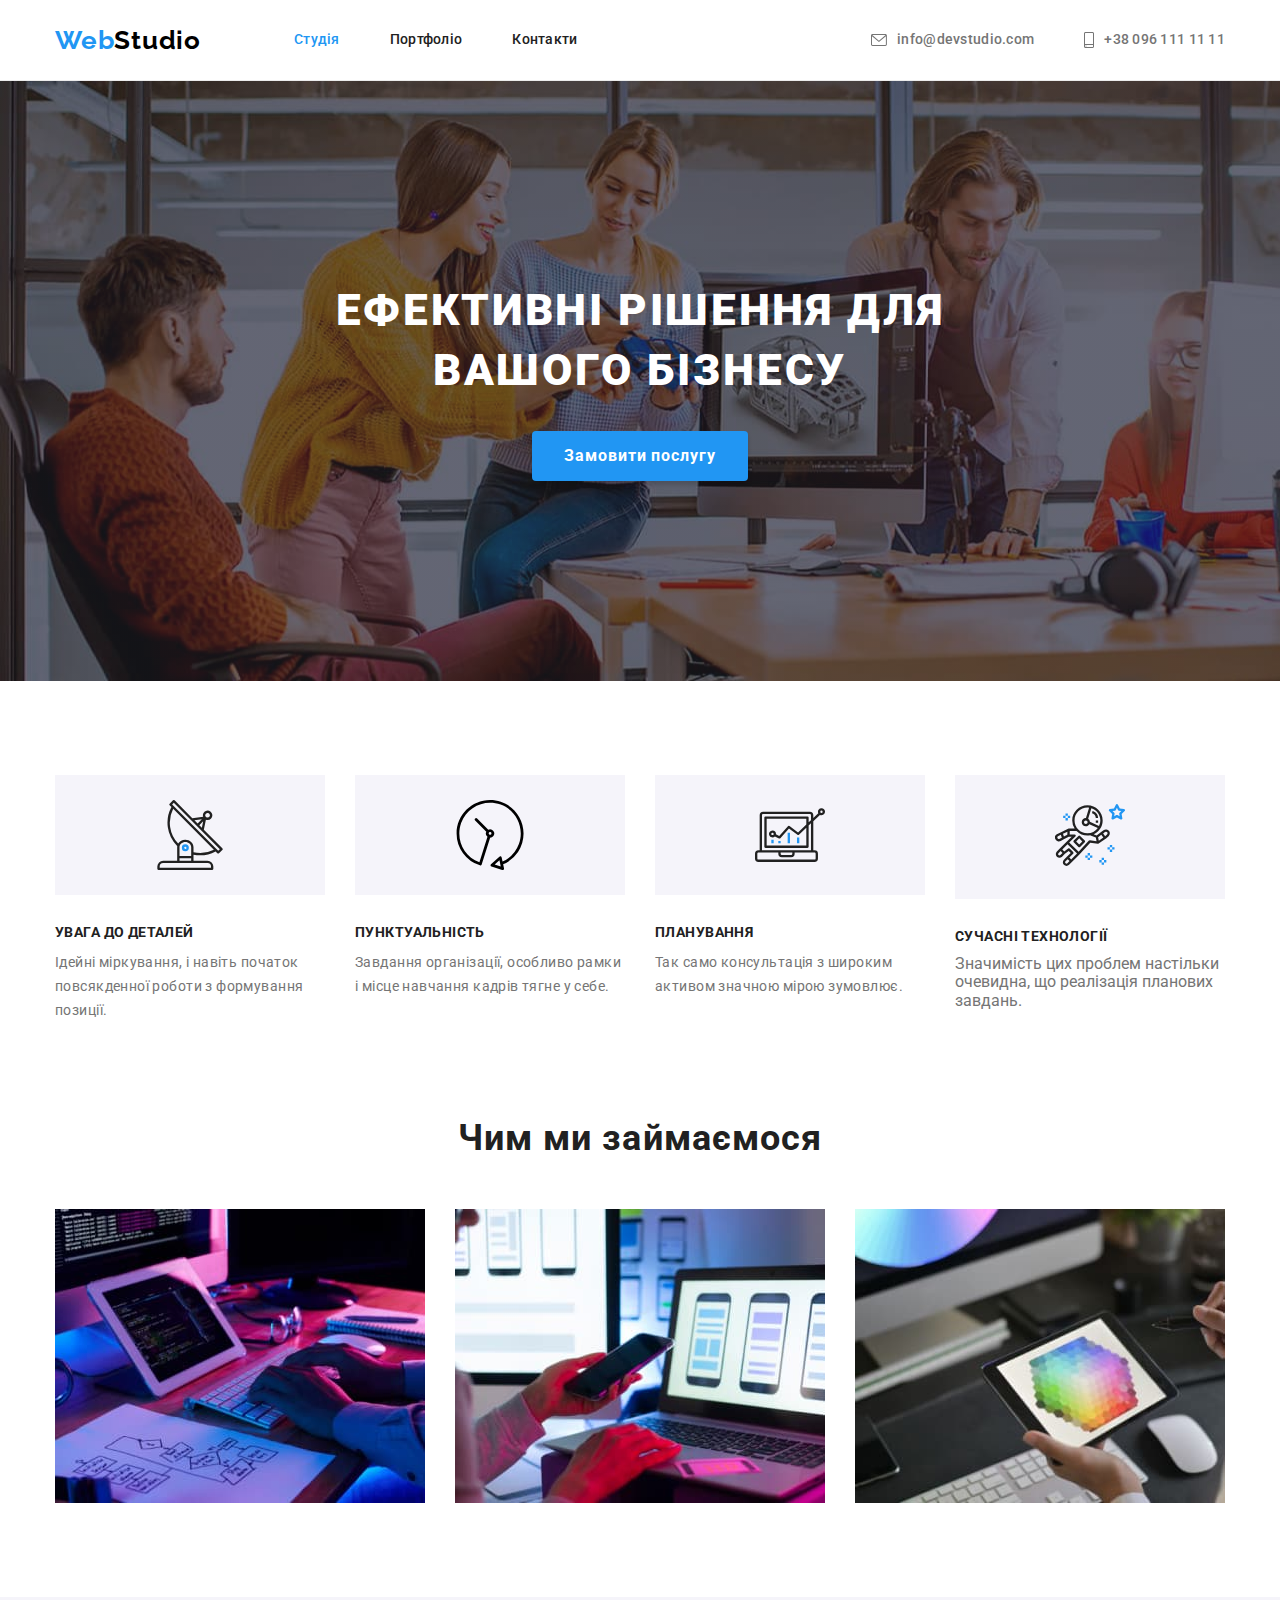
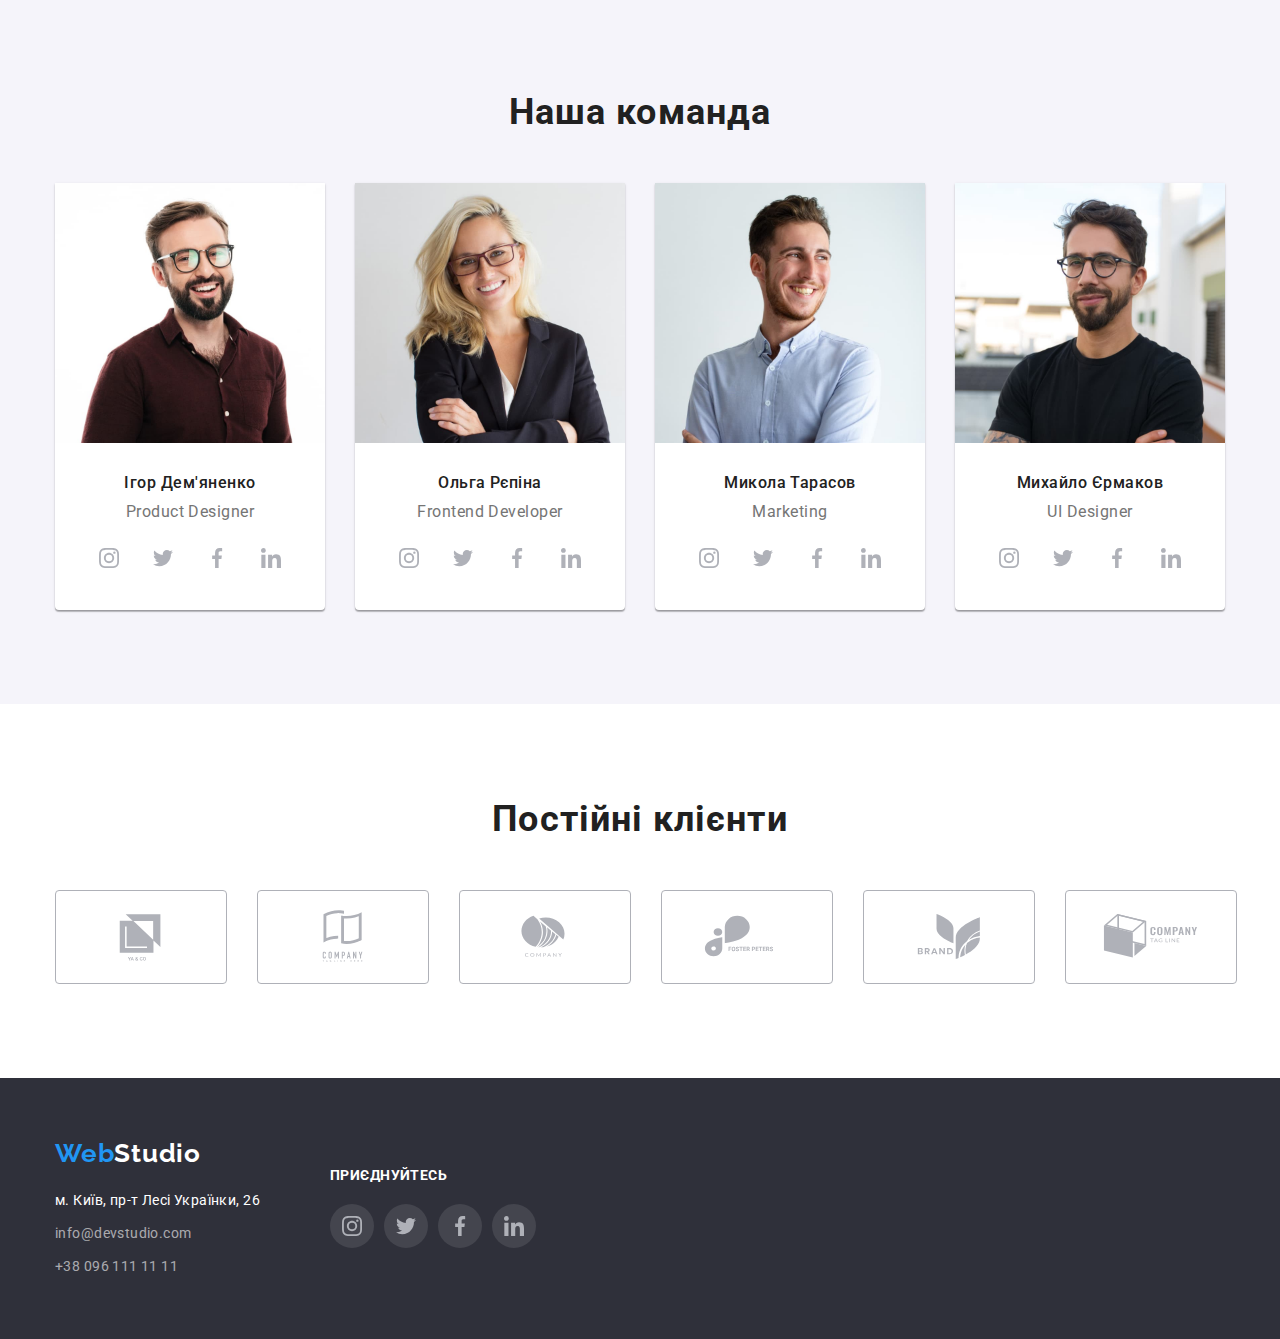
==== commit a240c8f7: "ready without hidden" ====
--- a/index.html
+++ b/index.html
@@ -325,7 +325,7 @@
         </div>
       </section>
 
-      <!-- ПЩСТІЙНІ КЛІЄНТИ -->
+      <!-- ПОСТІЙНІ КЛІЄНТИ -->
       <section class="section">
         <div class="container">
           <h2 class="section-title">Постійні клієнти</h2>
@@ -379,27 +379,60 @@
 
     <!-- FOOTER -->
     <footer class="foot">
-      <div class="container">
-        <a href="./index.html" class="logo"
-          ><span class="web">Web</span><span class="studio">Studio</span></a
-        >
-        <address>
-          <ul class="adress">
-            <li class="street-adress item">
-              <a
-                href="https://www.google.com.ua/maps/place/%D0%B1%D1%83%D0%BB.+%D0%9B%D0%B5%D1%81%D0%B8+%D0%A3%D0%BA%D1%80%D0%B0%D0%B8%D0%BD%D0%BA%D0%B8,+26,+%D0%9A%D0%B8%D0%B5%D0%B2,+02000/@50.4265841,30.5361971,17z"
-                class="link"
-                >м. Київ, пр-т Лесі Українки, 26</a
-              >
-            </li>
-            <li class="mail-adress item">
-              <a href="mailto:info@devstudio.com" class="link">info@devstudio.com</a>
-            </li>
-            <li class="phone-adress item">
-              <a href="tel:+380961111111" class="link">+38 096 111 11 11</a>
-            </li>
-          </ul>
-        </address>
+      <div class="container foot-flex-container">
+        <div class="foot-adress-links">
+          <a href="./index.html" class="logo">Web<span class="studio">Studio</span></a>
+          <address>
+            <ul class="adress">
+              <li class="street-adress item">
+                <a
+                  href="https://www.google.com.ua/maps/place/%D0%B1%D1%83%D0%BB.+%D0%9B%D0%B5%D1%81%D0%B8+%D0%A3%D0%BA%D1%80%D0%B0%D0%B8%D0%BD%D0%BA%D0%B8,+26,+%D0%9A%D0%B8%D0%B5%D0%B2,+02000/@50.4265841,30.5361971,17z"
+                  class="link"
+                  >м. Київ, пр-т Лесі Українки, 26</a
+                >
+              </li>
+              <li class="mail-adress item">
+                <a href="mailto:info@devstudio.com" class="link">info@devstudio.com</a>
+              </li>
+              <li class="phone-adress item">
+                <a href="tel:+380961111111" class="link">+38 096 111 11 11</a>
+              </li>
+            </ul>
+          </address>
+        </div>
+        <div class="foot-social-links">
+          <p class="text">Приєднуйтесь</p>
+          <ul class="foot-network-list">
+            <li class="foot-network-item">
+              <a href="" class="foot-network-link">
+                <svg width="20" height="20" class="foot-network-icon">
+                  <use href="./images/icons.svg#icon-instagram"></use>
+                </svg>
+              </a>
+            </li>
+            <li class="foot-network-item">
+              <a href="" class="foot-network-link">
+                <svg width="20" height="20" class="foot-network-icon">
+                  <use href="./images/icons.svg#icon-twitter"></use>
+                </svg>
+              </a>
+            </li>
+            <li class="foot-network-item">
+              <a href="" class="foot-network-link">
+                <svg width="20" height="20" class="foot-network-icon">
+                  <use href="./images/icons.svg#icon-facebook"></use>
+                </svg>
+              </a>
+            </li>
+            <li class="foot-network-item">
+              <a href="" class="foot-network-link">
+                <svg width="20" height="20" class="foot-network-icon">
+                  <use href="./images/icons.svg#icon-linkedin"></use>
+                </svg>
+              </a>
+            </li>
+          </ul>
+        </div>
       </div>
     </footer>
   </body>
--- a/css/styles.css
+++ b/css/styles.css
@@ -350,21 +350,23 @@
   display: flex;
 }
 
-.clients-item {
-  border: 1px solid #afb1b8;
-  border-radius: 4px;
-}
-
 .clients-item:not(:last-child) {
   margin-right: 30px;
-
-  border: 1px solid var(--background-icon-color);
-  border-radius: 4px;
 }
 
 .clients-link {
   display: inline-flex;
   padding: 16px 32px;
+  border: 1px solid #afb1b8;
+  border-radius: 4px;
+
+  fill: var(--background-icon-color);
+}
+
+.clients-link:hover,
+.clients-link:focus {
+  fill: var(--accent-color);
+  border-color: var(--accent-color);
 }
 
 /*  FOOTER */
@@ -410,6 +412,49 @@
 .adress .link:hover,
 .adress .link:focus {
   color: var(--accent-color);
+}
+
+.foot-flex-container {
+  display: flex;
+  align-items: center;
+}
+
+.foot-adress-links {
+  margin-right: 70px;
+}
+
+.foot-network-list {
+  display: flex;
+  margin-top: 20px;
+}
+
+.foot-network-link {
+  display: inline-flex;
+  padding: 12px;
+  border-radius: 50%;
+
+  background-color: rgba(255, 255, 255, 0.1);
+  fill: var(--background-icon-color);
+}
+
+.foot-network-link:hover,
+.foot-network-link:focus {
+  fill: var(--white-color);
+  background-color: var(--accent-color);
+}
+
+.foot-network-item:not(:last-child) {
+  margin-right: 10px;
+}
+
+.foot-social-links > .text {
+  font-weight: 700;
+  font-size: 14px;
+  line-height: 1.14;
+  letter-spacing: 0.03em;
+  text-transform: uppercase;
+
+  color: var(--white-color);
 }
 
 /* PORTFOLIO */
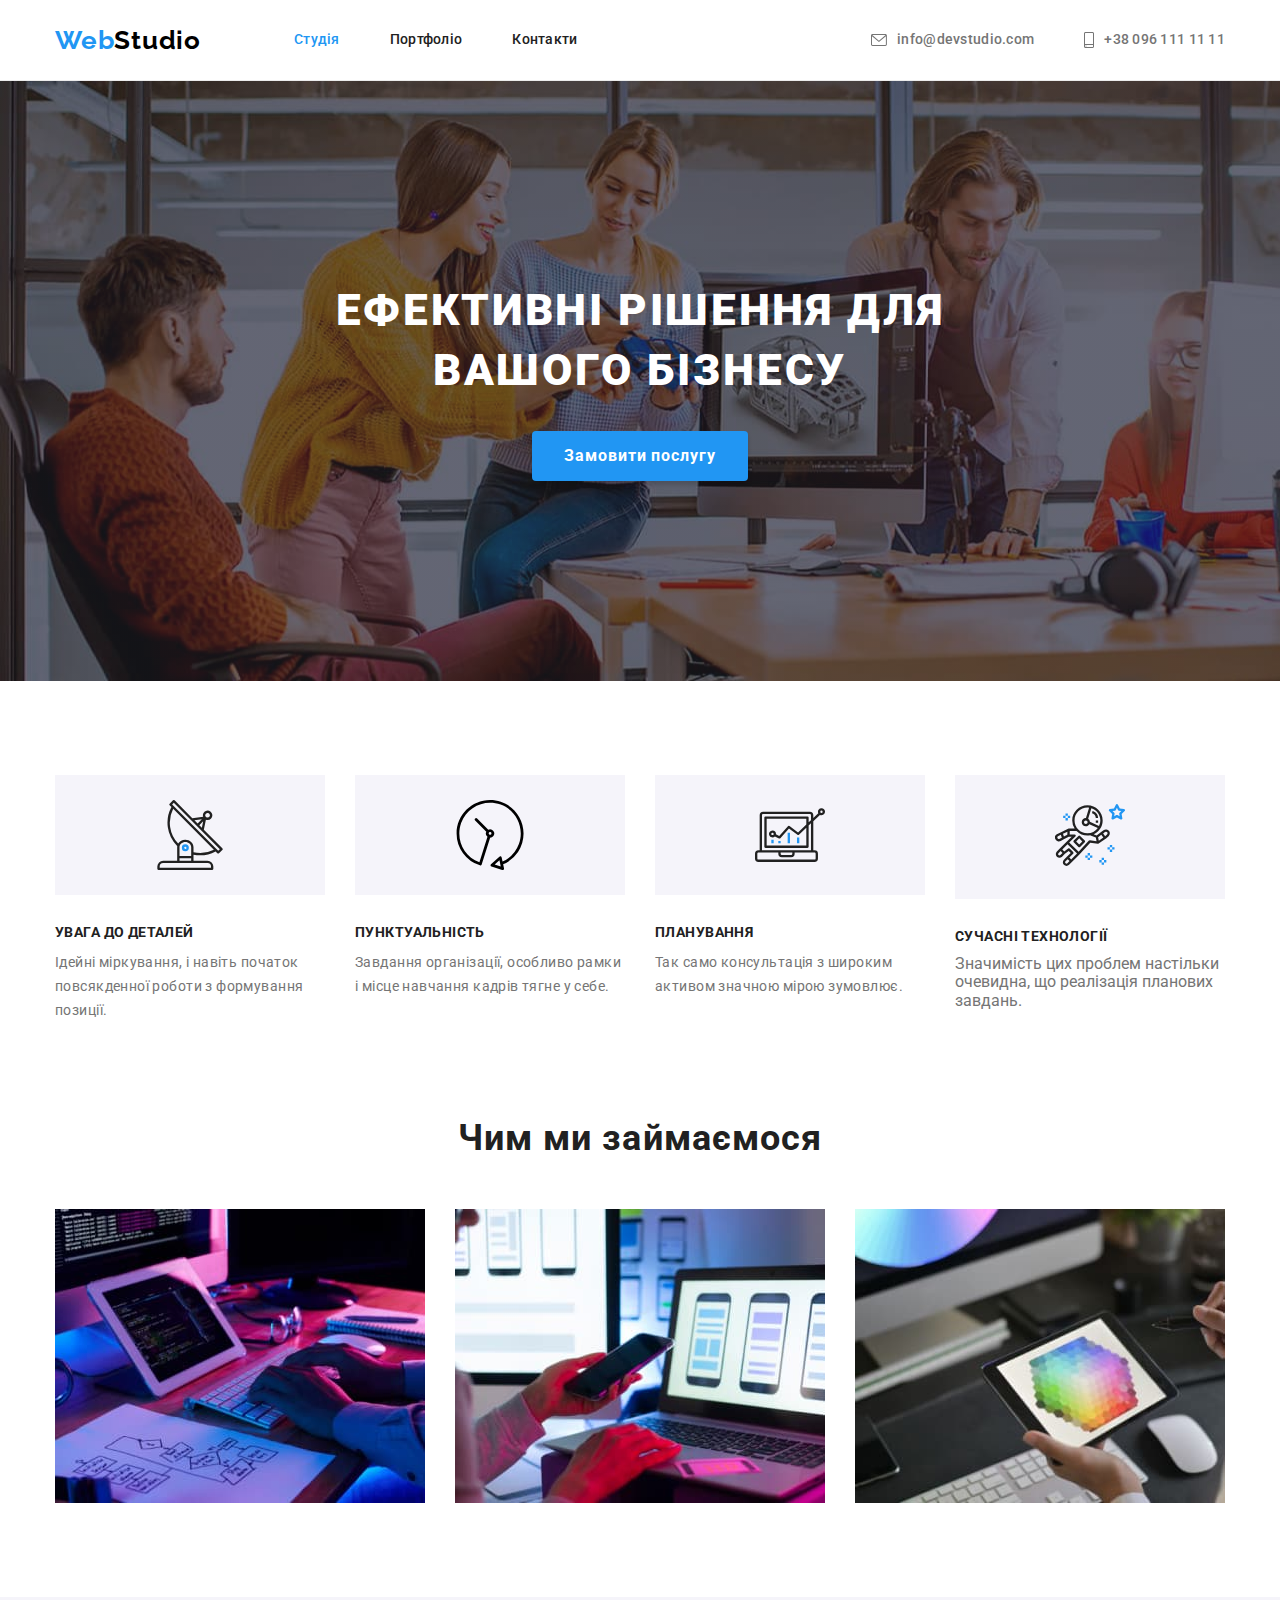
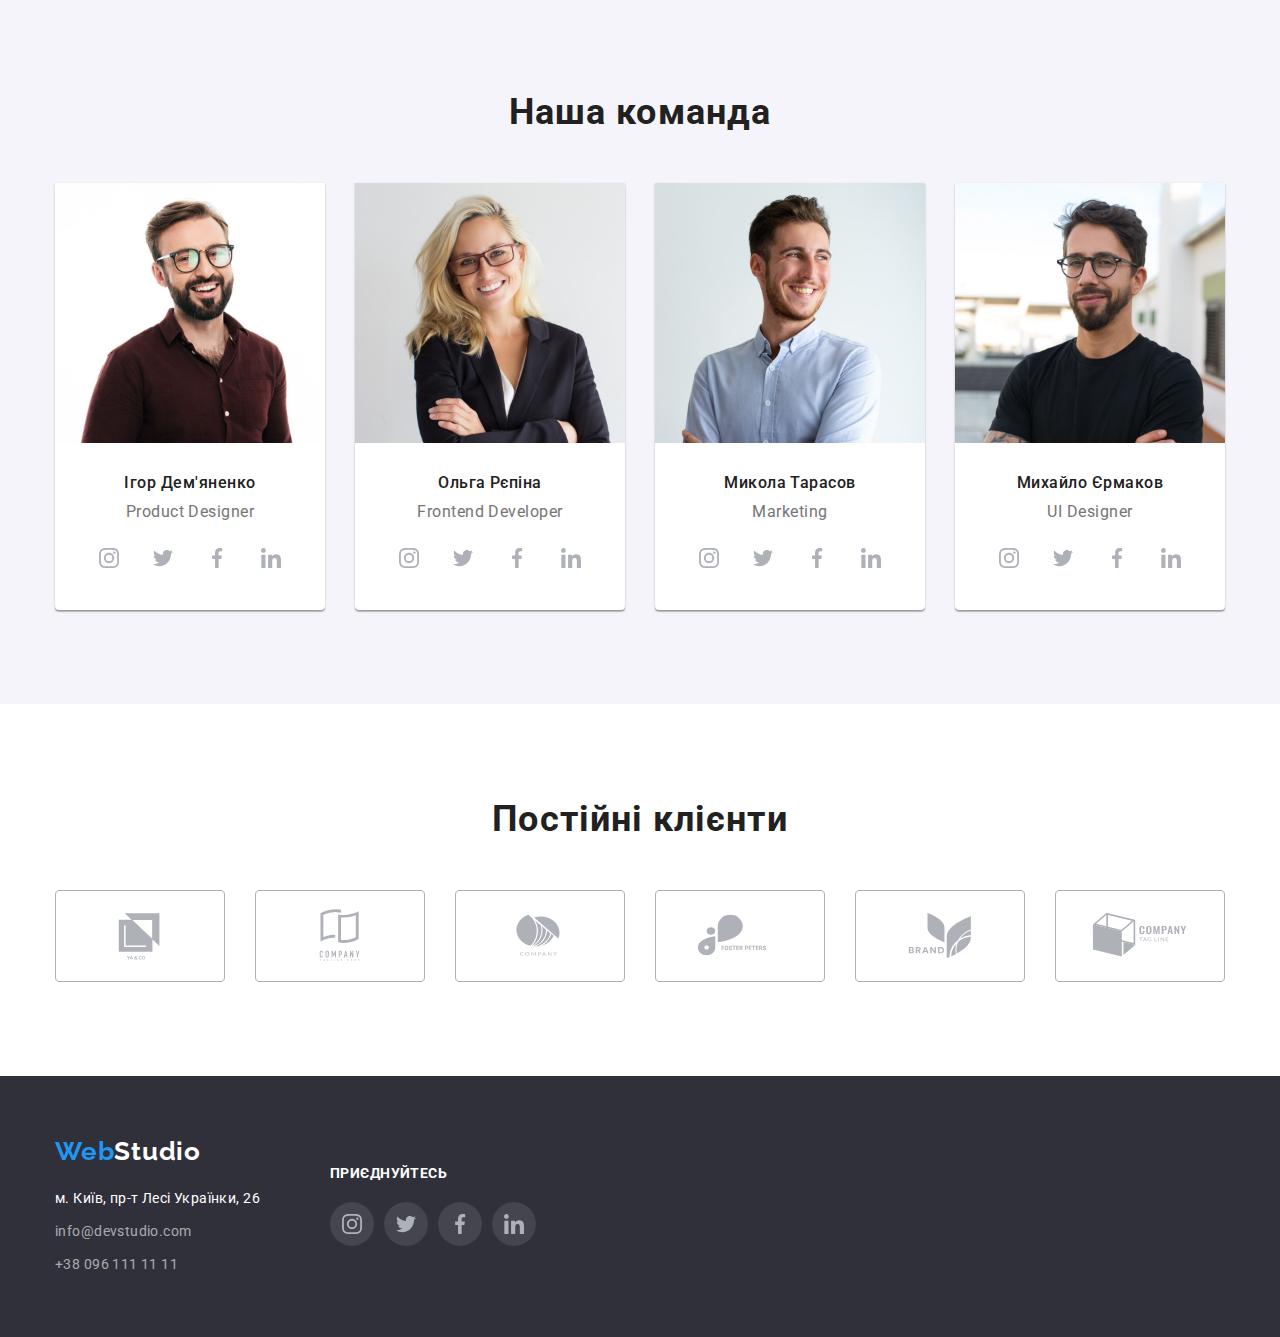
==== commit 068cd262: "ready to check" ====
--- a/index.html
+++ b/index.html
@@ -69,7 +69,7 @@
       <!-- VALUES -->
       <section class="section value">
         <div class="container">
-          <h2 class="section-title hidden">Наші корпоративні цінності</h2>
+          <h2 class="section-title visualy-hidden">Наші корпоративні цінності</h2>
           <ul class="value-list">
             <li class="item">
               <div class="value-icon-container">
@@ -332,42 +332,42 @@
           <ul class="clients-list">
             <li class="clients-item">
               <a href="" class="clients-link">
-                <svg width="106" height="60">
+                <svg width="106" height="60" class="image-svg">
                   <use href="./images/icons.svg#icon-client-1"></use>
                 </svg>
               </a>
             </li>
             <li class="clients-item">
               <a href="" class="clients-link">
-                <svg width="106" height="60">
+                <svg width="106" height="60" class="image-svg">
                   <use href="./images/icons.svg#icon-client-2"></use>
                 </svg>
               </a>
             </li>
             <li class="clients-item">
               <a href="" class="clients-link">
-                <svg width="106" height="60">
+                <svg width="106" height="60" class="image-svg">
                   <use href="./images/icons.svg#icon-client-3"></use>
                 </svg>
               </a>
             </li>
             <li class="clients-item">
               <a href="" class="clients-link">
-                <svg width="106" height="60">
+                <svg width="106" height="60" class="image-svg">
                   <use href="./images/icons.svg#icon-client-4"></use>
                 </svg>
               </a>
             </li>
             <li class="clients-item">
               <a href="" class="clients-link">
-                <svg width="106" height="60">
+                <svg width="106" height="60" class="image-svg">
                   <use href="./images/icons.svg#icon-client-5"></use>
                 </svg>
               </a>
             </li>
             <li class="clients-item">
               <a href="" class="clients-link">
-                <svg width="106" height="60">
+                <svg width="106" height="60" class="image-svg">
                   <use href="./images/icons.svg#icon-client-6"></use>
                 </svg>
               </a>
--- a/css/styles.css
+++ b/css/styles.css
@@ -70,8 +70,15 @@
   color: var(--secondary-text-color);
 }
 
-.hidden {
-  display: none;
+.visualy-hidden {
+  position: absolute;
+  width: 1px;
+  height: 1px;
+  margin: -1px;
+  border: 0;
+  padding: 0;
+  clip: rect(0 0 0 0);
+  overflow: hidden;
 }
 
 .section-title {
@@ -189,7 +196,7 @@
 
   text-align: center;
   background-color: var(--banner-background-color);
-  background-image: linear-gradient(to right, rgba(47, 48, 58, 0.4), rgba(47, 48, 58, 0.4)),
+  background-image: linear-gradient(rgba(47, 48, 58, 0.4), rgba(47, 48, 58, 0.4)),
     url(../images/banner.jpg);
 }
 
@@ -356,7 +363,7 @@
 
 .clients-link {
   display: inline-flex;
-  padding: 16px 32px;
+  padding: 15px 31px;
   border: 1px solid #afb1b8;
   border-radius: 4px;
 
